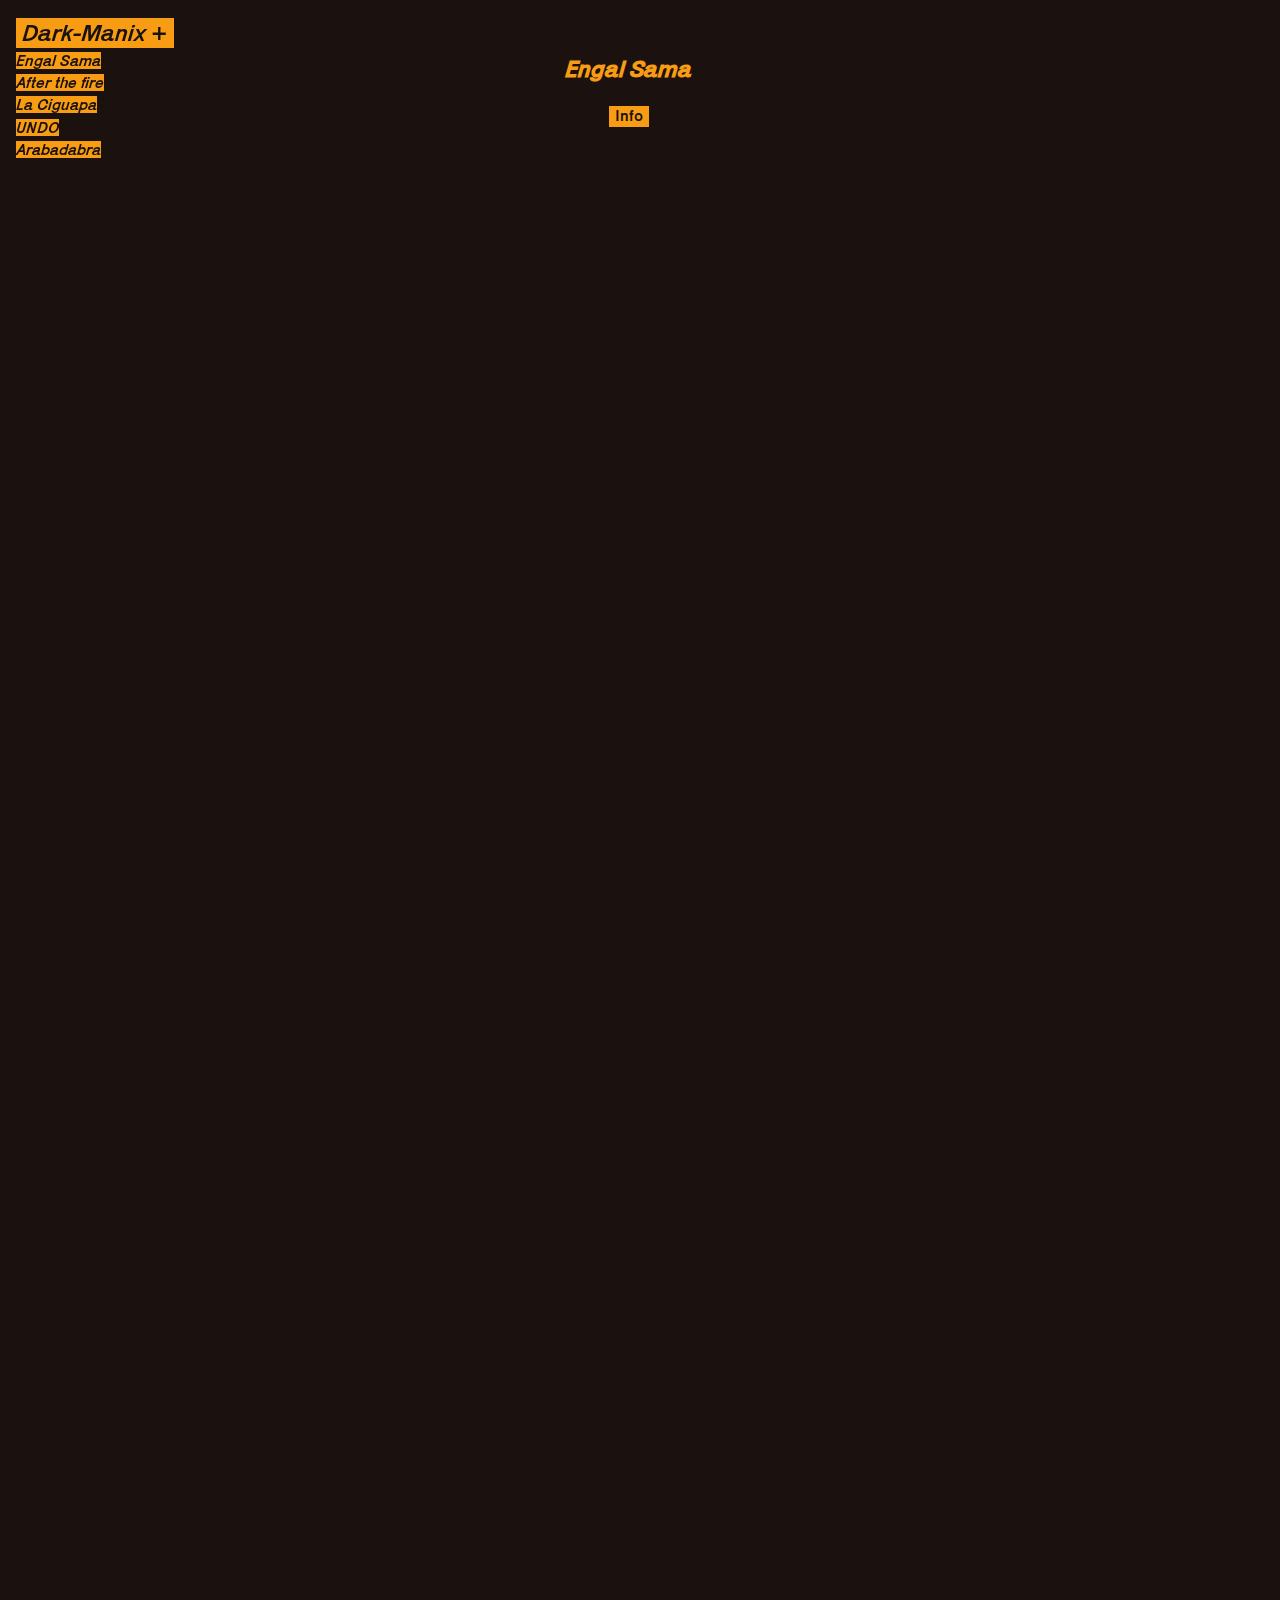
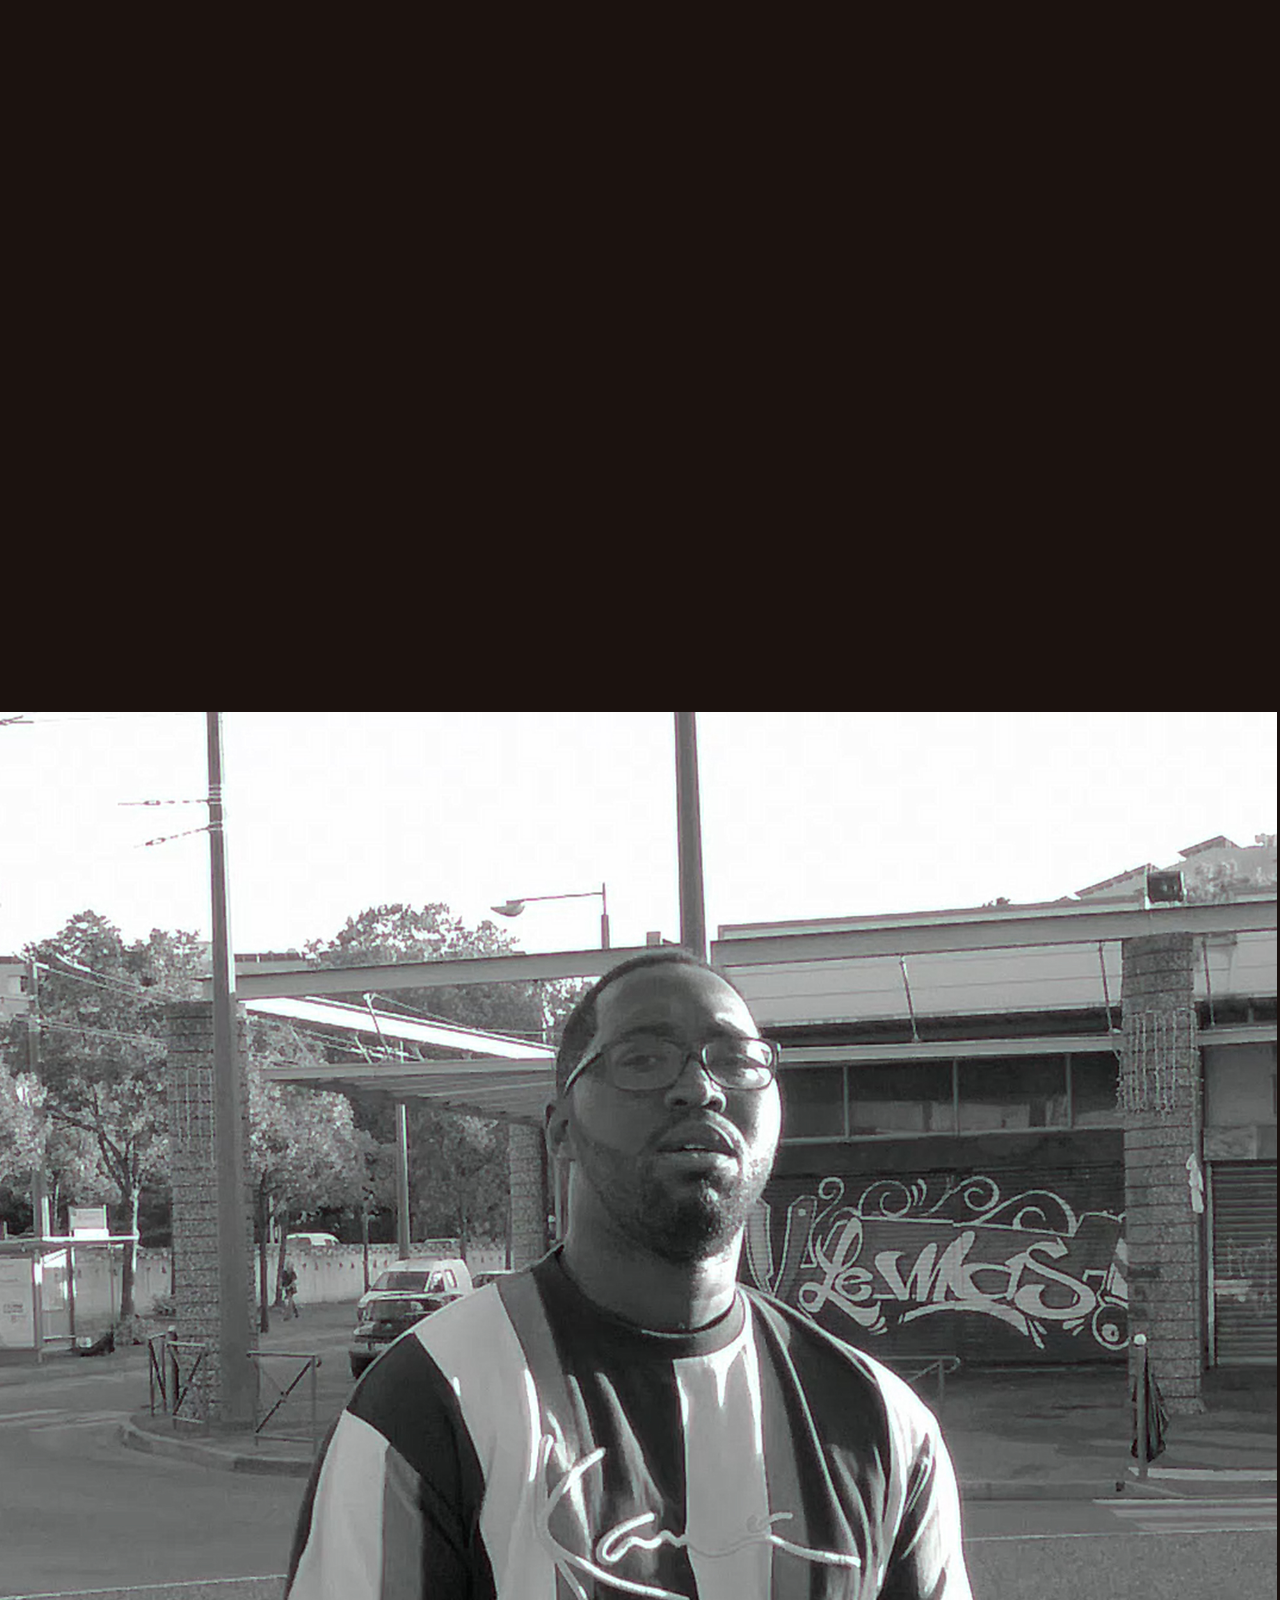
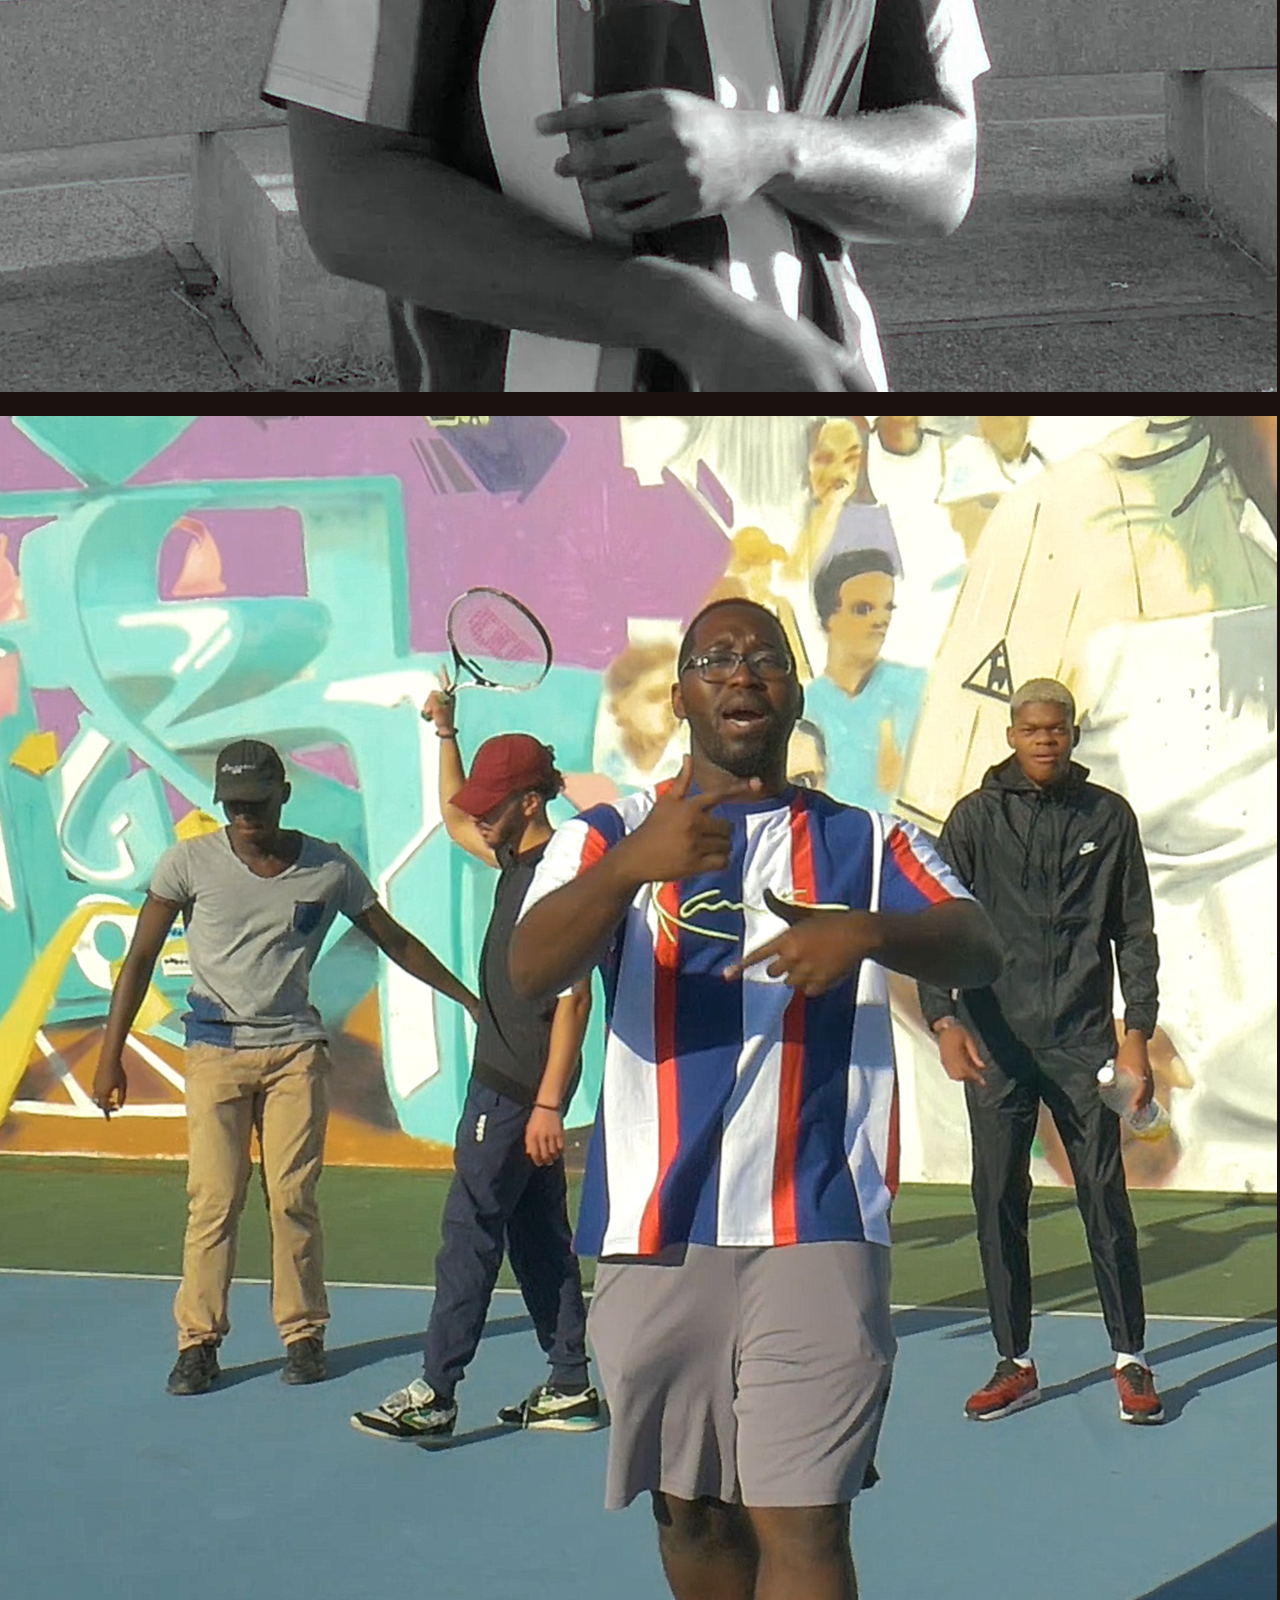
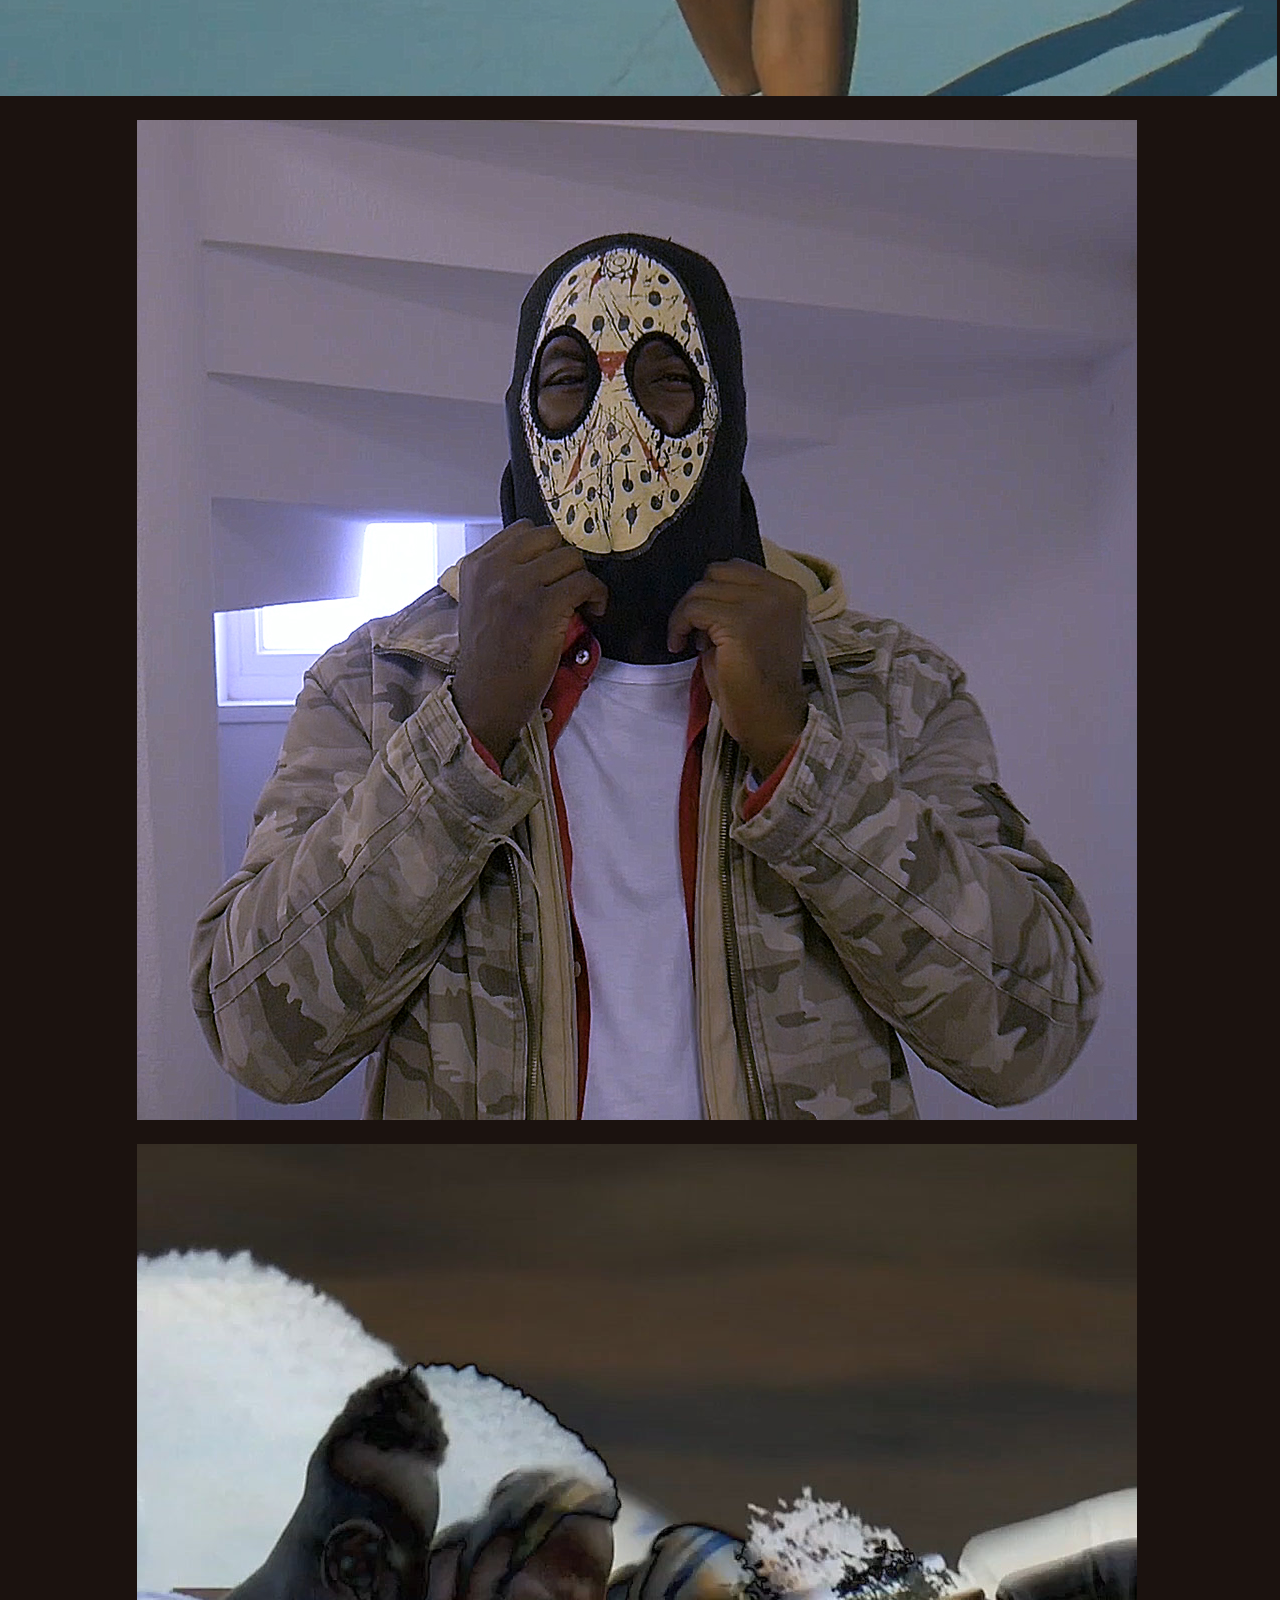
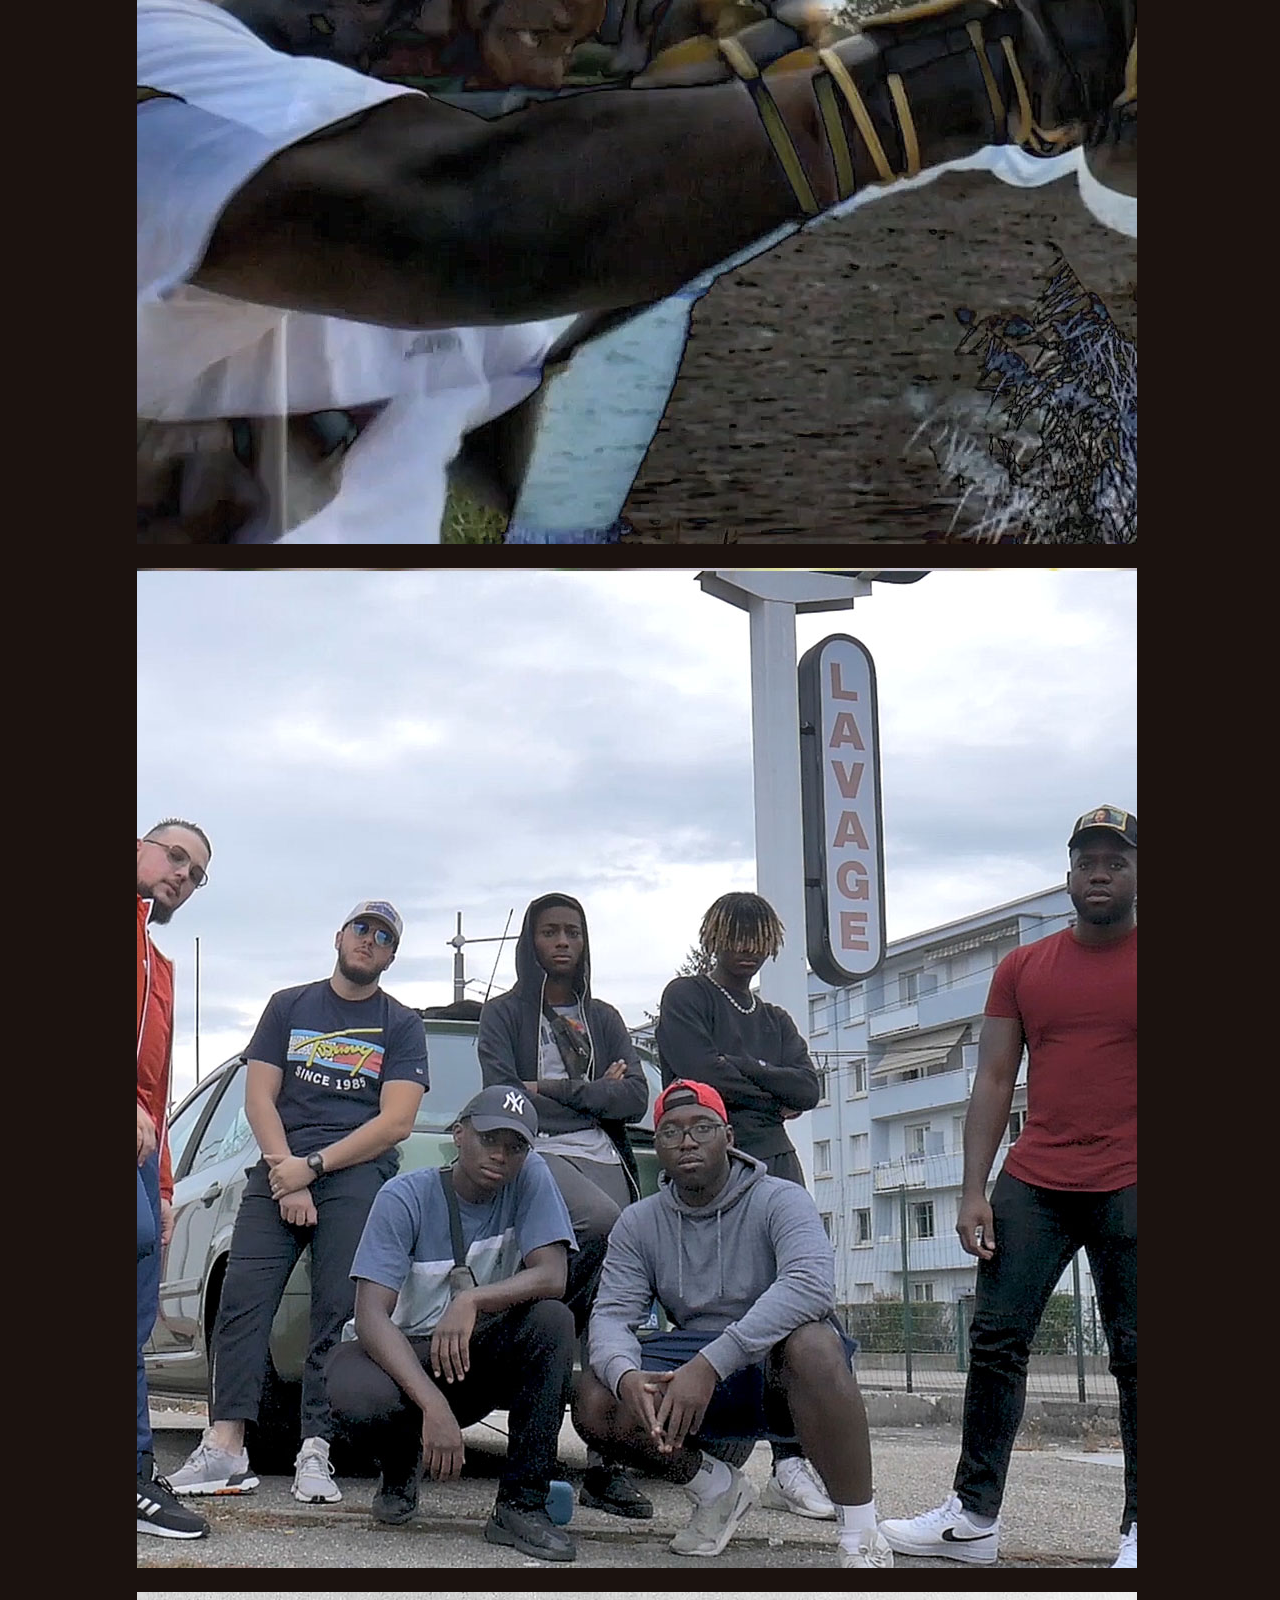
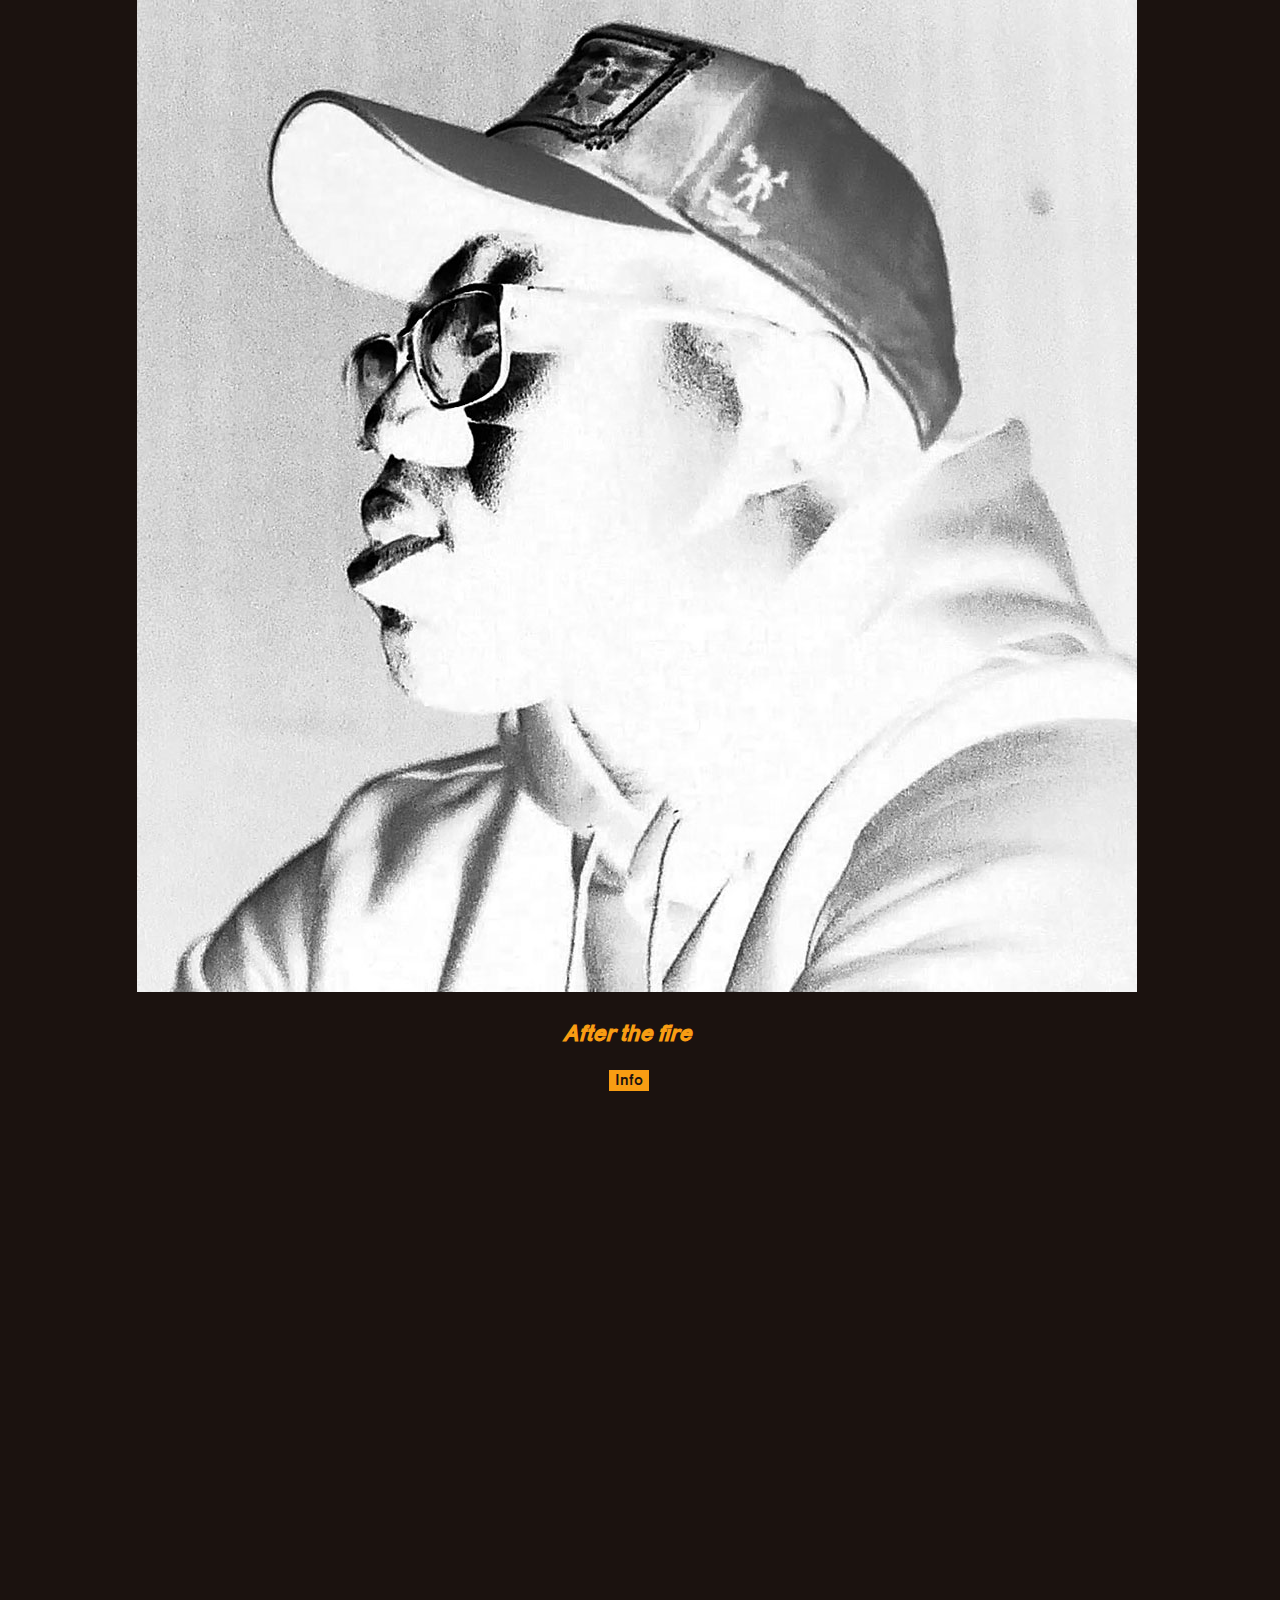
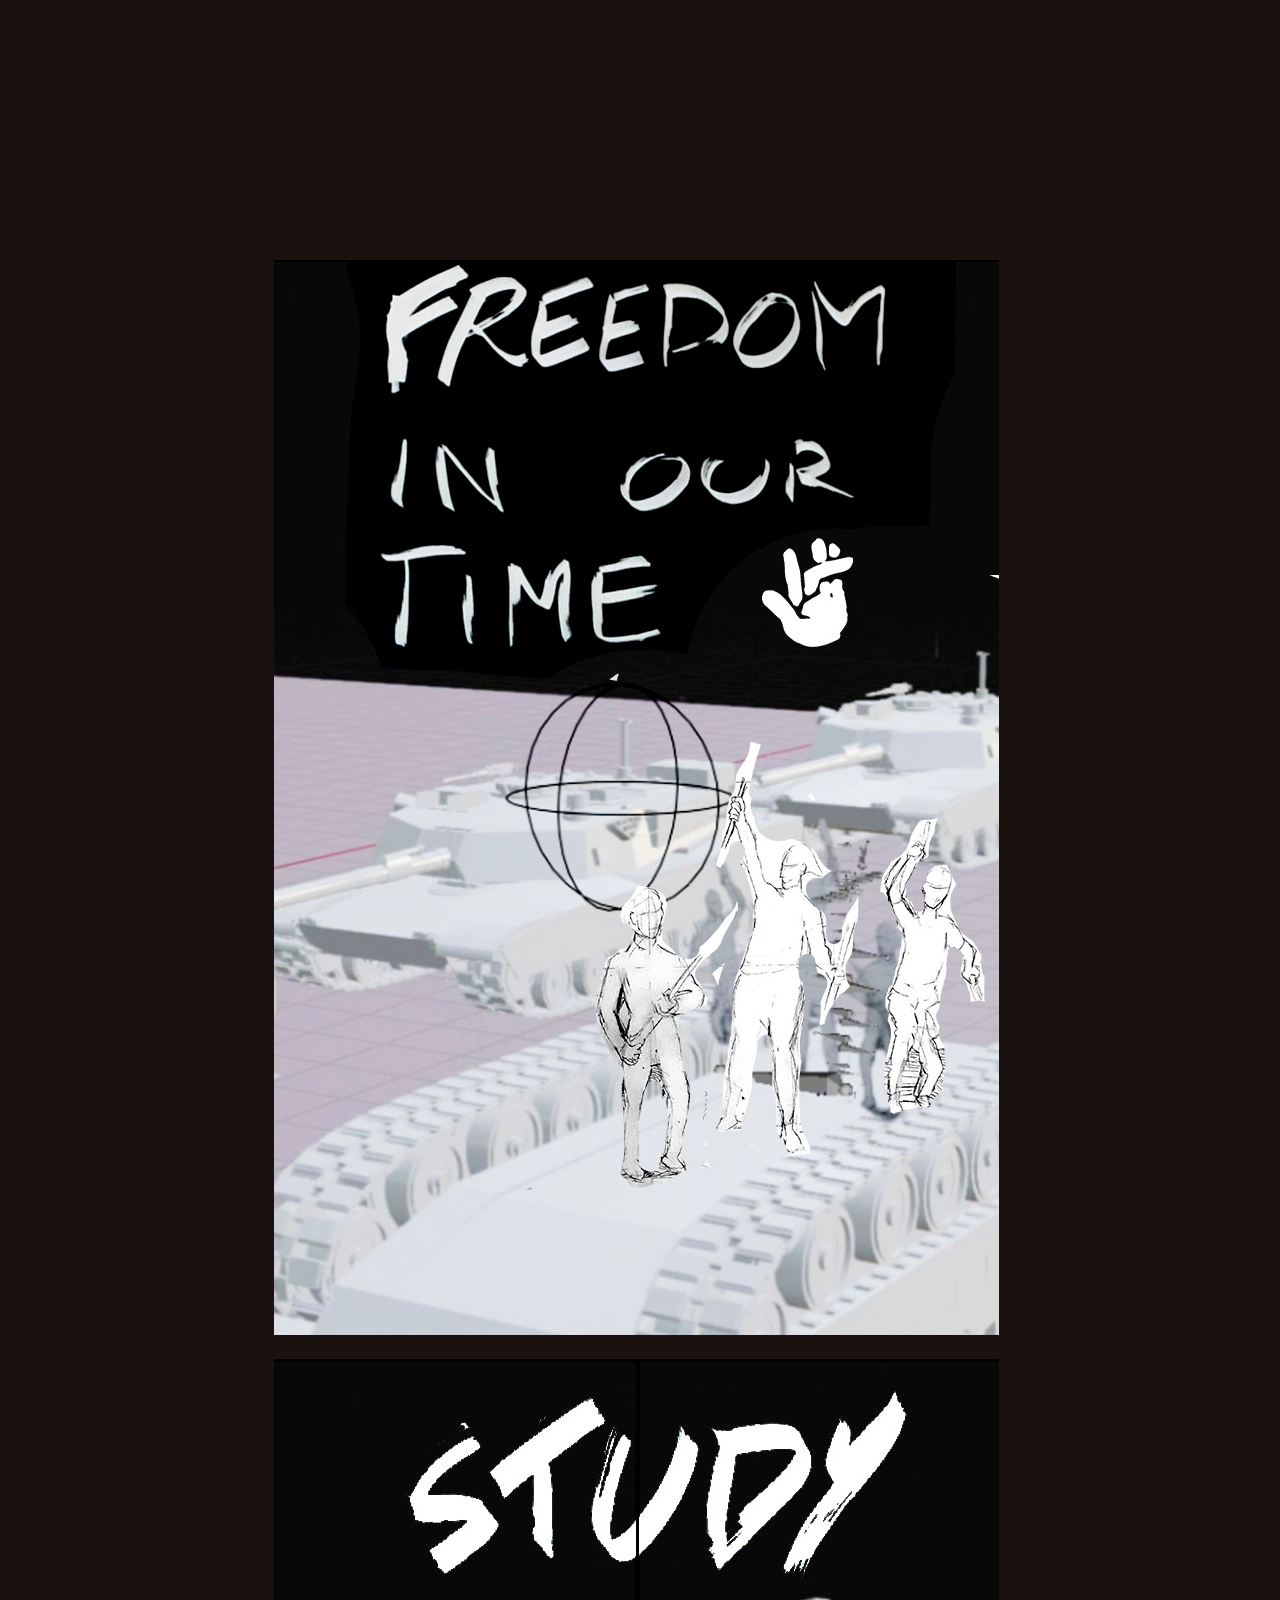
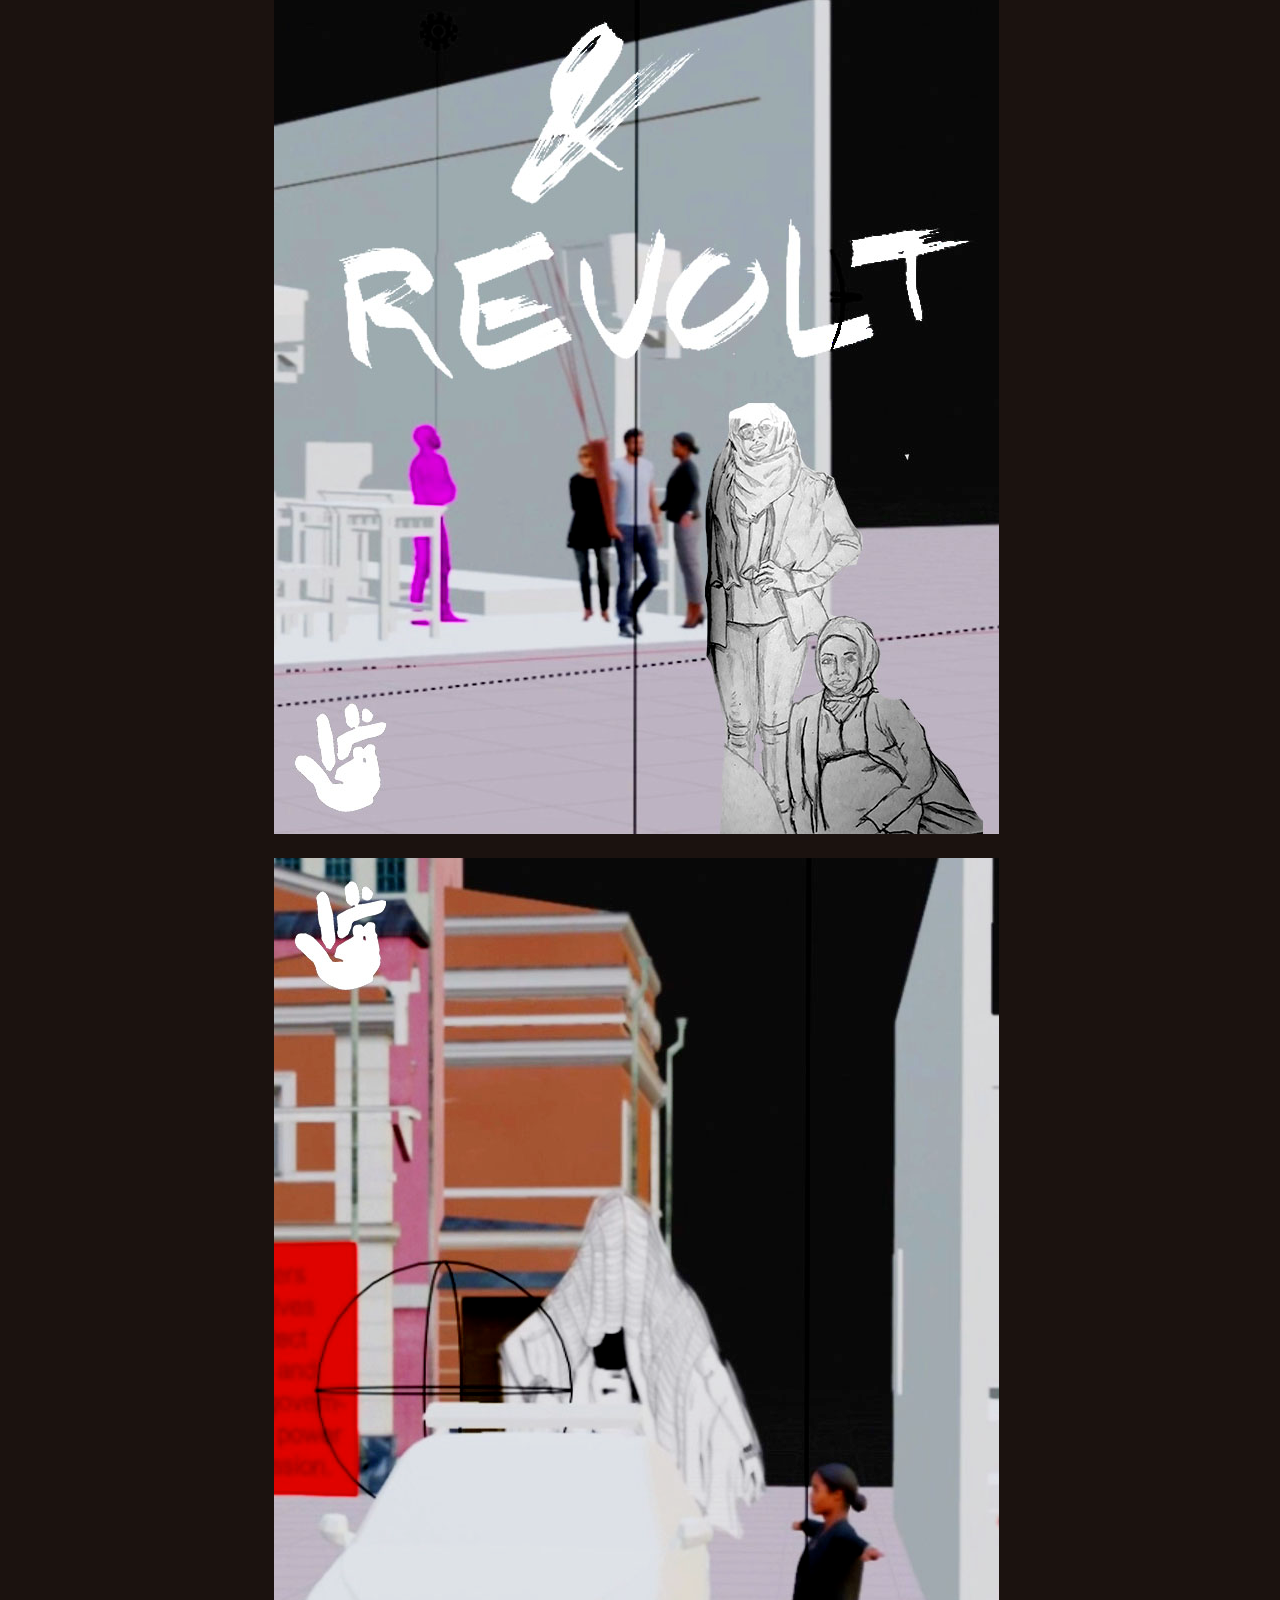
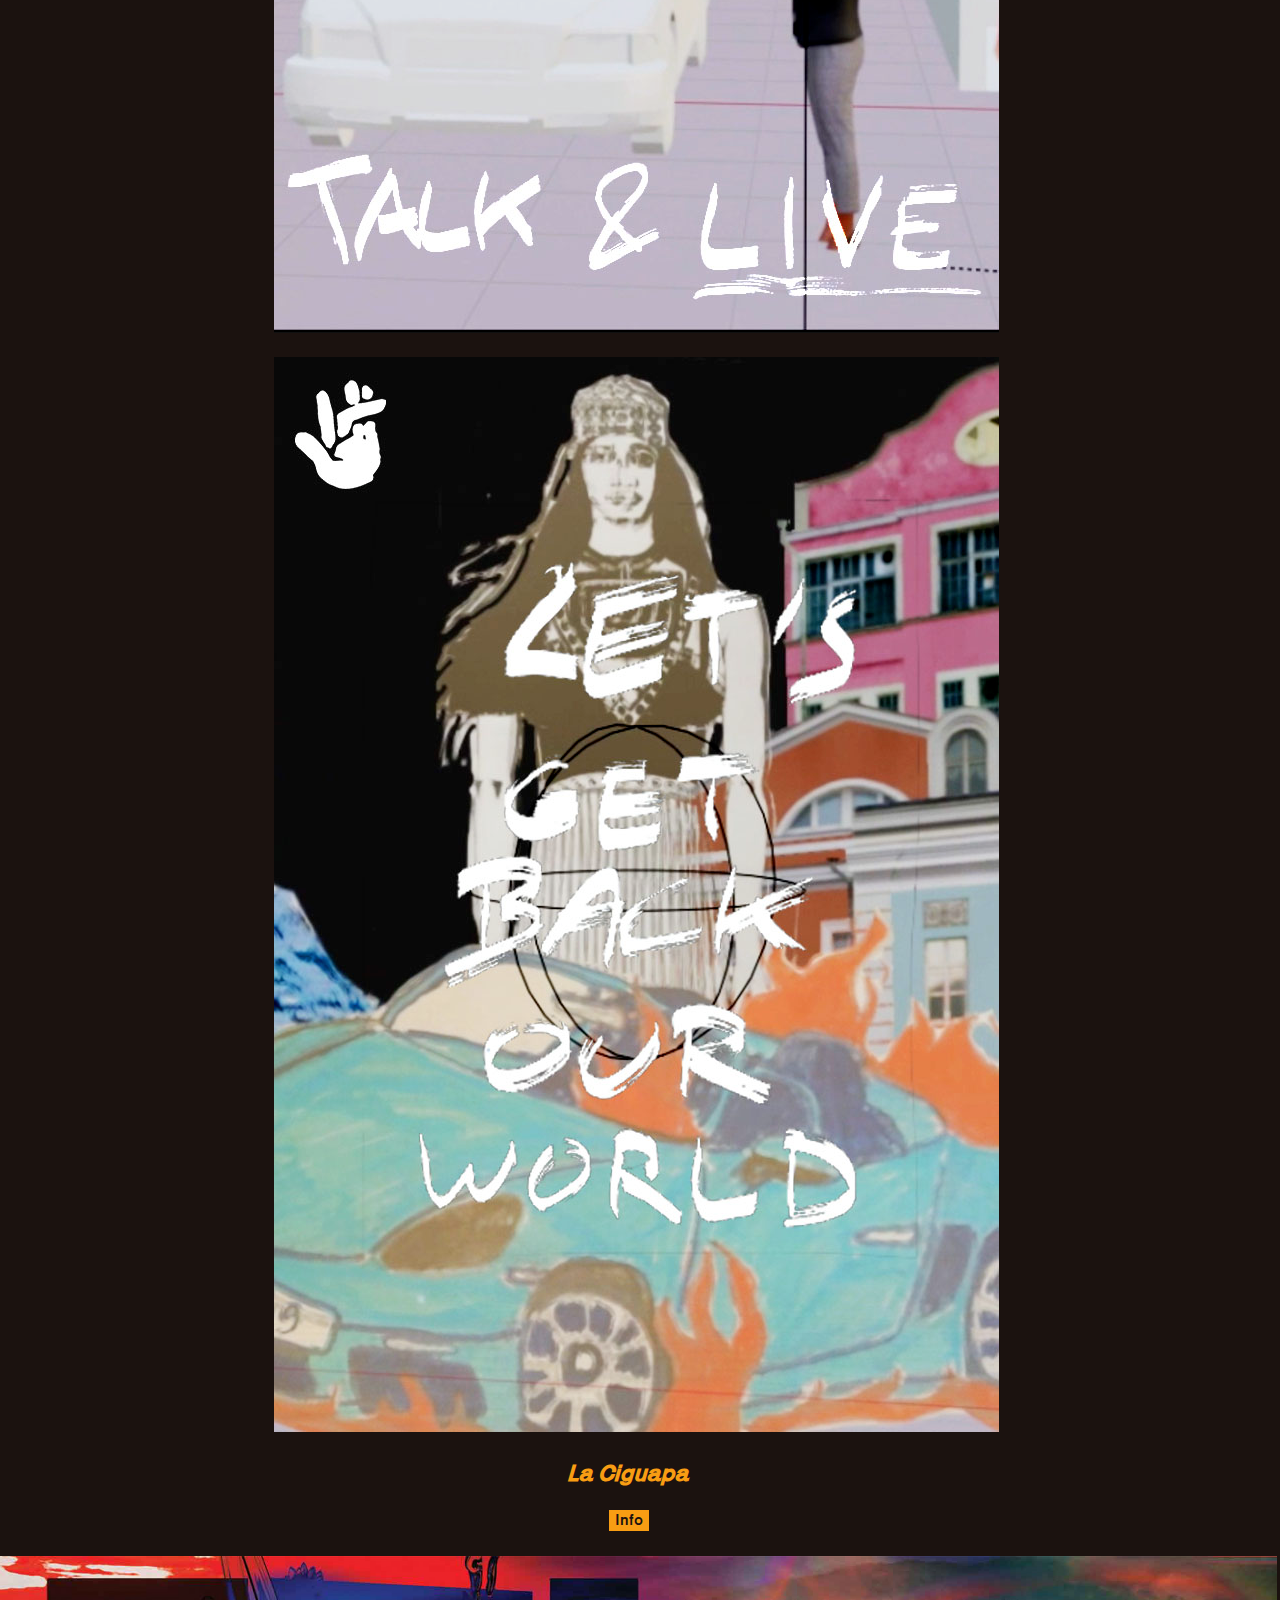
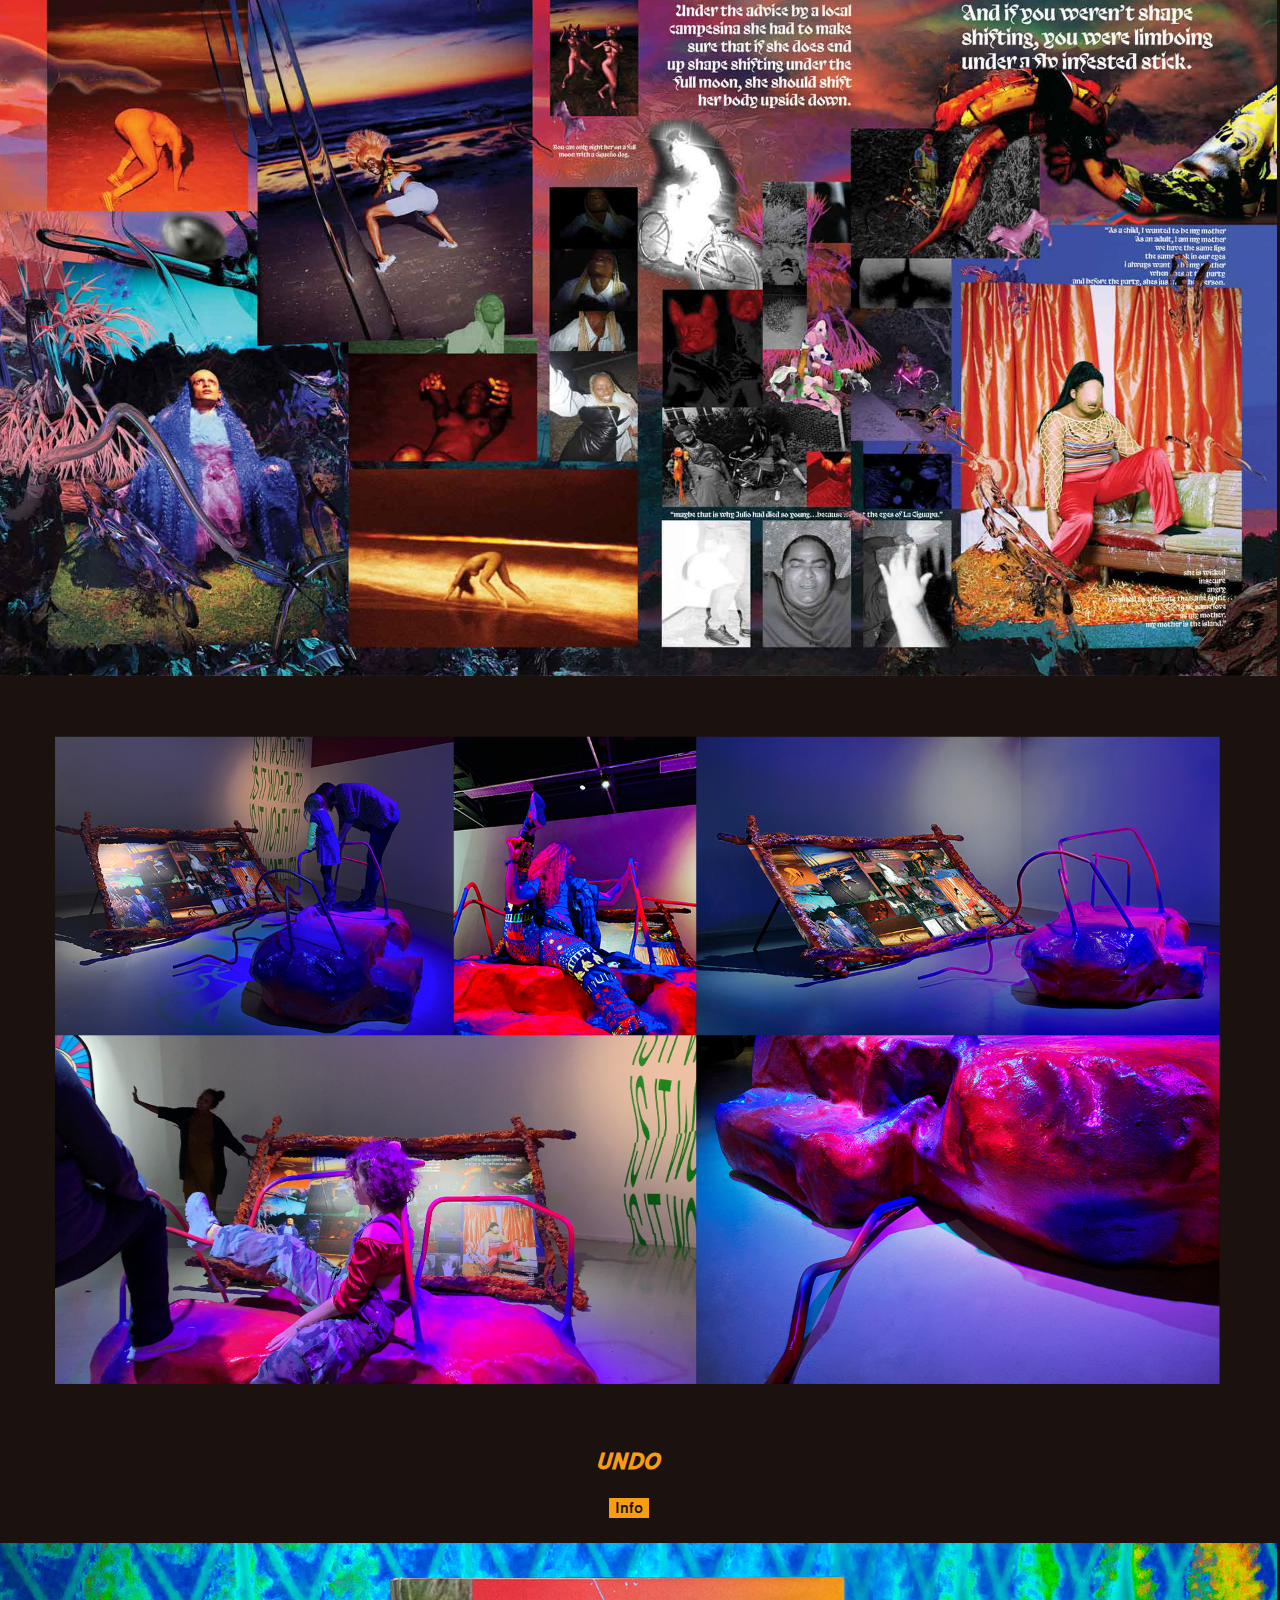
==== lpdd.html @ 84640323 "Create lpdd.html" ====
<!doctype html>
<html class="no-js" lang="">

<head>
  <meta charset="utf-8">
  <title>La Porte du Dragon</title>
  <meta name="description" content="">
  <meta name="viewport" content="width=device-width, initial-scale=1">

  <link rel="manifest" href="site.webmanifest">
  <link rel="apple-touch-icon" href="icon.png">
  <!-- Place favicon.ico in the root directory -->

  <link rel="stylesheet" href="css/normalize.css">
  <link rel="stylesheet" href="css/main.css">

  <meta name="theme-color" content="#fafafa">
</head>

<body>
  <!--[if IE]>
    <p class="browserupgrade">You are using an <strong>outdated</strong> browser. Please <a href="https://browsehappy.com/">upgrade your browser</a> to improve your experience and security.</p>
  <![endif]-->

  <!-- Add your site or application content here -->



  <div class="menu">
        <ul>
          <li class="title">
            <button class="menu-button" type="button" name="button"><a href="#">Dark-Manix</a> +</button>
            <ul class="subnav">
              <li>About</li>
              <p>1992. Based in Lyon (FR) & Den Haag (NL)</p>
                <p>My name is Malik Saib-Mezghiche.<br>I am a French graphic designer, filmmaker, and storyteller based in The Hague.
                <br>At the moment I am developing my artistic practice, informed through illustration, filmmaking & publications.</p>
              <li>Contact</li>
              <p>email. darkmanix69@gmail.com<br>instagram. <a target=”_blank” href="https://www.instagram.com/darkmanix/">@darkmanix</a></p>
              <li>CV</li><br>
            </ul>
          </li>
          <li><a href="#Engal">Engal Sama</a></li>
          <li><a href="#afterFire">After the fire</a></li>
          <li><a href="#laCiguapa">La Ciguapa</a></li>
          <li><a href="#undo">UNDO</a></li>
          <li><a href="#arabadabra">Arabadabra</a></li>
        </ul>
  </div>
  <div class="content">
    <!-- photos -->
    <div class="photo category-container">
      <!-- project 1 -->
      <div id="Engal" class="project-container">
        <h2 class="project-header">Engal Sama</h2>
        <button class="info-button" type="button" name="button">Info</button>
        <div class="project-info">
              art direction, music videos, photos, cover art<br>2015-present
              <br>In collaboration with Novart, Skale.

        </div>
        <div style="padding:56.25% 0 0 0;position:relative;z-index:0;">
          <iframe src="https://www.youtube.com/embed/PnK5mPH4eA4" style="position:absolute;top:0;left:0;width:100%;height:100%;" frameborder="0" allow="autoplay; fullscreen" allowfullscreen></iframe>
        </div>
        <div style="padding:56.25% 0 0 0;position:relative;z-index:0;">
          <iframe src="https://www.youtube.com/embed/4GqyIRsQJAw" style="position:absolute;top:0;left:0;width:100%;height:100%;" frameborder="0" allow="autoplay; fullscreen" allowfullscreen></iframe>
        </div>
        <div style="padding:56.25% 0 0 0;position:relative;z-index:0;">
          <iframe src="https://www.youtube.com/embed/oGnxUKOXljU" style="position:absolute;top:0;left:0;width:100%;height:100%;" frameborder="0" allow="autoplay; fullscreen" allowfullscreen></iframe>
        </div>
        <img class="project-image" src="img/Insta044.jpg" alt="">
        <img class="project-image" src="img/Insta047.jpg" alt="">
        <img class="project-image" src="img/Insta053.jpg" alt="">
        <img class="project-image" src="img/Insta056.jpg" alt="">
        <img class="project-image" src="img/Insta059.jpg" alt="">
        <img class="project-image" src="img/Insta062b.jpg" alt="">
      </div>
      <!-- project 2 -->
      <div id="afterFire" class="project-container">
        <h2 class="project-header">After the fire</h2>
        <button class="info-button" type="button" name="button">Info</button>
        <div class="project-info">
          The story of the people who have not written the history
books, who have not built empires, and who have not
aspired to lord over others is our history. To some extent,
the nature of these times is that for this tale to be told, each
of us have to make a commitment to it, to both write, speak
and learn about the crevices and shadows in which the
“winners” did not invade, and in which we live. This story
of survival, of just getting by, is the story of the life of the
vast (as in over 90%) majority of the people throughout
time, throughout modern civilization. Survival is the only
possibility when participation means what it does today.
        </div>
        <div style="padding:56.25% 0 0 0;position:relative;z-index:0;">
          <iframe src="https://www.youtube.com/embed/Q1-lg-jB5GA" style="position:absolute;top:0;left:0;width:100%;height:100%;" frameborder="0" allow="autoplay; fullscreen" allowfullscreen></iframe>
        </div>
            <img class="project-image" src="img/AFTERFIRE_1.gif" alt="">
            <img class="project-image" src="img/AFTERFIRE_2.jpg" alt="">
            <img class="project-image" src="img/AFTERFIRE_3.jpg" alt="">
            <img class="project-image" src="img/AFTERFIRE_4.jpg" alt="">
            <img class="project-image" src="img/AFTERFIRE_5.jpg" alt="">
      </div>
      <!-- project 3 -->
      <div id="laCiguapa" class="project-container">
        <h2 class="project-header">La Ciguapa</h2>
        <button class="info-button" type="button" name="button">Info</button>
        <div class="project-info">
              <p><a target=”_blank” href="https://metro54.nl/">Metro54</a>
              <br>“This is a Takeover: Researching Remix” Dutch Design Week (2019)
              <br>photos and installation funded by Stimuerlingsfonds</p>

              <p>photos. Sydney Rahimtoola
              <br>photo mural design. <a target=”_blank” href="darkmanix.com">Malik Saïb-Mezghiche</a>
              <br>installation. Philip Astanova</p>
            </div>
            <img class="project-image" src="img/LC_005.jpg" alt="">
            <img class="project-image" src="img/LC_006.png" alt="">
      </div>
      <!-- project 4 -->
      <div id="undo" class="project-container">
        <h2 class="project-header">UNDO</h2>
        <button class="info-button" type="button" name="button">Info</button>
        <div class="project-info">
          <p>2018-present
          <br>*ongoing publication</p>

          <p>written, developed by: Sydney Rahimtoola
          <br>documentation by: Sydney Rahimtoola
          <br>design: Malik Saïb-Mezghiche</p>

          <p>In UNDO, Sydney Rahimtoola identifies the dilemmas present in the representation of black and brown people (POC) in photography. These dilemmas are a “primitive” visual language present in our imagination concerning POC, hindering our experience with reading visual content. “Primitive” identifiers in images have historically been used to harmfully categorize, thus marginalize black and brown people. Sydney Rahimtoola go in depth with how and why these “primitive” identifiers  were birthed, and how it remains in our consciousness, using the colonial past as evidence. Most importantly, Sydney Rahimtoola reflect how black and brown artists use their creative agency to reclaim and re-narrate these identifiers.

          <br>The key elements to demonstrate these points is formulated with an in-depth analysis to J.D. ‘Okhai Ojeikere’s Hairstyles archive. Through this archive, Sydney Rahimtoola conclude how J.D. ‘Okhai uses photography to maintain agency and ownership to his country’s hair culture in Nigeria, and the urgency for us as an audience to hold ourselves accountable from identifying his content with primitive identifiers.

          <br>Keeping hair as the focus point, Sydney Rahimtoola continue to apply how black and brown artists today resist these stereotyped implications using image and black folklore as tools of reclamation. These tools deal with how POC signify and communicate using hair, and how this means resistance and necessity for the sake of their self expression and identity. It includes: Black Twitter, “ratchet” culture, memes, and black queer culture.</p>

          <p>The design took its shape as a series of colorful, gradient backgrounds matched with research texts co-existing alongside an visual archive from online of hair styles, memes, and video stills.</p>
        </div>
            <img class="project-image" src="img/UNDO00.jpg" alt="">
            <img class="project-image" src="img/UNDO01.jpg" alt="">
            <img class="project-image" src="img/UNDO02.jpg" alt="">
            <img class="project-image" src="img/UNDO03.jpg" alt="">
            <img class="project-image" src="img/UNDO04.jpg" alt="">
            <img class="project-image" src="img/UNDO_005.jpg" alt="">
            <img class="project-image" src="img/UNDO_006.jpg" alt="">
            <img class="project-image" src="img/UNDO_007.jpg" alt="">
            <img class="project-image" src="img/UNDO_008.jpg" alt="">
            <img class="project-image" src="img/UNDO_009.jpg" alt="">
            <img class="project-image" src="img/UNDO_010.jpg" alt="">
            <img class="project-image" src="img/UNDO_011.jpg" alt="">
            <img class="project-image" src="img/UNDO_012.jpg" alt="">
            <img class="project-image" src="img/UNDO_013.jpg" alt="">
      </div>
      <!-- project 5 -->
      <div id="arabadabra" class="project-container">
        <h2 class="project-header">Arabadabra</h2>
        <button class="info-button" type="button" name="button">Info</button>
        <div class="project-info">
          *ongoing collaboration
          <br>publication design for <a href="https://www.justthis-spaceship.com/">Leyla-Nour Benouniche</a>'s graduation thesis.

        </div>
        <img class="project-image" src="img/THESIS_LEYLA.jpg" alt="">
        <img class="project-image" src="img/THESIS_LEYLA2.jpg" alt="">
        <img class="project-image" src="img/THESIS_LEYLA5.jpg" alt="">
        <img class="project-image" src="img/THESIS_LEYLA8.jpg" alt="">
        <img class="project-image" src="img/THESIS_LEYLA11.jpg" alt="">
        <img class="project-image" src="img/THESIS_LEYLA17.jpg" alt="">
        <img class="project-image" src="img/THESIS_LEYLA18.jpg" alt="">
        <img class="project-image" src="img/THESIS_LEYLA20.jpg" alt="">
        <img class="project-image" src="img/THESIS_LEYLA25.jpg" alt="">
        <img class="project-image" src="img/THESIS_LEYLA26.jpg" alt="">
        <img class="project-image" src="img/THESIS_LEYLA27.jpg" alt="">
        <img class="project-image" src="img/THESIS_LEYLA32.jpg" alt="">
        <img class="project-image" src="img/THESIS_LEYLA36.jpg" alt="">
        <img class="project-image" src="img/THESIS_LEYLA37.jpg" alt="">
        <img class="project-image" src="img/THESIS_LEYLA39.jpg" alt="">
        <img class="project-image" src="img/THESIS_LEYLA42.jpg" alt="">
        <img class="project-image" src="img/THESIS_LEYLA46.jpg" alt="">
      </div>

    </div>

  </div>







  <script src="js/vendor/modernizr-3.8.0.min.js"></script>
  <script src="https://code.jquery.com/jquery-3.4.1.min.js" integrity="sha256-CSXorXvZcTkaix6Yvo6HppcZGetbYMGWSFlBw8HfCJo=" crossorigin="anonymous"></script>
  <script>window.jQuery || document.write('<script src="js/vendor/jquery-3.4.1.min.js"><\/script>')</script>
  <script src="js/plugins.js"></script>
  <script src="js/main.js"></script>

  <!-- Google Analytics: change UA-XXXXX-Y to be your site's ID. -->
  <script>
    window.ga = function () { ga.q.push(arguments) }; ga.q = []; ga.l = +new Date;
    ga('create', 'UA-XXXXX-Y', 'auto'); ga('set','transport','beacon'); ga('send', 'pageview')
  </script>
  <script src="https://www.google-analytics.com/analytics.js" async></script>
</body>

</html>
---- css/main.css ----
/*! HTML5 Boilerplate v7.3.0 | MIT License | https://html5boilerplate.com/ */

/* main.css 2.0.0 | MIT License | https://github.com/h5bp/main.css#readme */
/*
 * What follows is the result of much research on cross-browser styling.
 * Credit left inline and big thanks to Nicolas Gallagher, Jonathan Neal,
 * Kroc Camen, and the H5BP dev community and team.
 */

/* ==========================================================================
   Base styles: opinionated defaults
   ========================================================================== */

html {
  color: #222;
  font-size: 1em;
  line-height: 1.4;
  background-color: #000000;
}

/*
 * Remove text-shadow in selection highlight:
 * https://twitter.com/miketaylr/status/12228805301
 *
 * Vendor-prefixed and regular ::selection selectors cannot be combined:
 * https://stackoverflow.com/a/16982510/7133471
 *
 * Customize the background color to match your design.
 */

::-moz-selection {
  background: #b3d4fc;
  text-shadow: none;
}

::selection {
  background: #b3d4fc;
  text-shadow: none;
}

/*
 * A better looking default horizontal rule
 */

hr {
  display: block;
  height: 1px;
  border: 0;
  border-top: 1px solid #ccc;
  margin: 1em 0;
  padding: 0;
}

/*
 * Remove the gap between audio, canvas, iframes,
 * images, videos and the bottom of their containers:
 * https://github.com/h5bp/html5-boilerplate/issues/440
 */

audio,
canvas,
iframe,
img,
svg,
video {
  vertical-align: middle;
}

/*
 * Remove default fieldset styles.
 */

fieldset {
  border: 0;
  margin: 0;
  padding: 0;
}

/*
 * Allow only vertical resizing of textareas.
 */

textarea {
  resize: vertical;
}

/* ==========================================================================
   Browser Upgrade Prompt
   ========================================================================== */

.browserupgrade {
  margin: 0.2em 0;
  background: #ccc;
  color: #000;
  padding: 0.2em 0;
}

/* ==========================================================================
   Author's custom styles
   ========================================================================== */

   /* ==========================================================================
     Typefaces
     ========================================================================== */

     @font-face {
         font-family: "regular";
         src: url("../type/Karrik-Regular.ttf");
     }
     @font-face {
         font-family: "italic";
         src: url("../type/Karrik-Italic.ttf");
     }

body{
   /* background: black; */
   font-family: regular;
   overflow-x: hidden;
}
 /* ==========================================================================
   Scrollbar
   ========================================================================== */
   /* width */
::-webkit-scrollbar {
  width: 5px;
}

/* Track */
::-webkit-scrollbar-track {
  background: transparent;
}

/* Handle */
::-webkit-scrollbar-thumb {
  background: #f89d13;
}

/* Handle on hover */
::-webkit-scrollbar-thumb:hover {
  background: #8f1d14;
}
button{
  border:none;
  background-color: #f89d13;
  margin-right: 1rem;
  color: #1b120f;
}

ul {
    list-style-type: none;
    padding-inline-start:1rem;
}

a:link, a:visited{
  text-decoration: none;
  color: #1b120f;
  background-color: #f89d13;
  font-family: italic;
}

a:hover{
  color: #e6dedd;
  background-color: #8f1d14;
  font-family: regular;

}

.menu{
  position: fixed;
  z-index: 2;
  width: 30%;
  color: #1b120f;
  font-family: regular;
}

.title{
font-size: 1.5rem;
list-style-type: none;
}

.subnav{
  max-height: 0;
  overflow: hidden;
  transition: max-height 0.2s ease-out;
  height: 67vh;
  overflow-y: scroll;
  margin-inline-end: 1rem;
  font-size: 1.2rem;
  background-color: #e6deddb8;
}

.content{
  display: flex;
  flex-direction: column;
  align-items: center;
  background-color: #1b120f;
  color: #e6dedd;
}

.category-container{
  width: 98vw;
      padding-top: 2rem;
}

.category-header{
  text-align: center;
  margin-block-start: 0.2em;
  font-weight: 300;
}

.project-header{
  text-align: center;
  margin-inline-end: 1rem;
  font-family: italic;
  color: #f89d13;
}

.info-button{
  z-index: 30;
}

.project-container{
  text-align: center;
  z-index: 0;
  background-repeat: no-repeat;
  background-attachment: fixed;
  width: 100vw;
  margin-inline-start: -1rem;
}

#newYear{
  background-attachment: fixed;
  background-size: cover;
}

.project-info{
  max-height: 0;
  overflow: hidden;
  transition: max-height 0.2s ease-out;
  margin-inline-end: 20rem;
  margin-inline-start: 20rem;
  text-align: left;
}
.project-image{
  max-width: 100%;
  display: block;
  margin-top: 1.5rem;
  margin-bottom: 1.5rem;
  margin-left: auto;
  margin-right: auto;

}
























/* ==========================================================================
   Helper classes
   ========================================================================== */

/*
 * Hide visually and from screen readers
 */

.hidden {
  display: none !important;
}

/*
* Hide only visually, but have it available for screen readers:
* https://snook.ca/archives/html_and_css/hiding-content-for-accessibility
*
* 1. For long content, line feeds are not interpreted as spaces and small width
*    causes content to wrap 1 word per line:
*    https://medium.com/@jessebeach/beware-smushed-off-screen-accessible-text-5952a4c2cbfe
*/

.sr-only {
  border: 0;
  clip: rect(0, 0, 0, 0);
  height: 1px;
  margin: -1px;
  overflow: hidden;
  padding: 0;
  position: absolute;
  white-space: nowrap;
  width: 1px;
  /* 1 */
}

/*
* Extends the .sr-only class to allow the element
* to be focusable when navigated to via the keyboard:
* https://www.drupal.org/node/897638
*/

.sr-only.focusable:active,
.sr-only.focusable:focus {
  clip: auto;
  height: auto;
  margin: 0;
  overflow: visible;
  position: static;
  white-space: inherit;
  width: auto;
}

/*
* Hide visually and from screen readers, but maintain layout
*/

.invisible {
  visibility: hidden;
}

/*
* Clearfix: contain floats
*
* For modern browsers
* 1. The space content is one way to avoid an Opera bug when the
*    `contenteditable` attribute is included anywhere else in the document.
*    Otherwise it causes space to appear at the top and bottom of elements
*    that receive the `clearfix` class.
* 2. The use of `table` rather than `block` is only necessary if using
*    `:before` to contain the top-margins of child elements.
*/

.clearfix:before,
.clearfix:after {
  content: " ";
  /* 1 */
  display: table;
  /* 2 */
}

.clearfix:after {
  clear: both;
}

/* ==========================================================================
   EXAMPLE Media Queries for Responsive Design.
   These examples override the primary ('mobile first') styles.
   Modify as content requires.
   ========================================================================== */

@media only screen and (min-width: 768px) and (max-width: 1024px) {
  /* Style adjustments for viewports that meet the condition */
  .project-info{
    margin-inline-end: 2rem;
    margin-inline-start: 2rem;
  }
  .menu {
    position: relative;
    width: 100%;
    font-size: 1.5rem;
  }
  .menu-button{
    width: 100%;
  }
  ul {
    padding-inline-start: 0rem;
  }
  p {
   margin-inline-start: 1em;
   margin-inline-end: 1em;
  }
  .project-container{
    margin-inline-start: 0rem;
    margin-inline-end: 0em;
  }
}

@media only screen and (min-width: 375px) and (max-width: 812px) and (-webkit-device-pixel-ratio: 3) {
  /* Style adjustments for viewports that meet the condition */
  .project-info{
    margin-inline-end: 1rem;
    margin-inline-start: 1rem;
  }
  .menu {
    position: relative;
    width: 100%;
    font-size: 1.5rem;
  }
  .menu-button{
    width: 100%;
  }
  ul {
    padding-inline-start: 0rem;
  }
  p {
   margin-inline-start: 1em;
   margin-inline-end: 1em;
  }
  .project-container{
    margin-inline-start: 0rem;
    margin-inline-end: 0em;
  }
}

@media print,
  (-webkit-min-device-pixel-ratio: 1.25),
  (min-resolution: 1.25dppx),
  (min-resolution: 120dpi) {
  /* Style adjustments for high resolution devices
  .project-info{
    margin-inline-end: 2rem;
    margin-inline-start: 2rem;
  }
  .menu {
    position: relative;
    width: 100%;
    font-size: 1.5rem;
  }
  .menu-button{
    width: 100%;
  }
  ul {
    padding-inline-start: 0rem;
  }*/
}

/* ==========================================================================
   Print styles.
   Inlined to avoid the additional HTTP request:
   https://www.phpied.com/delay-loading-your-print-css/
   ========================================================================== */

@media print {
  *,
  *:before,
  *:after {
    background: transparent !important;
    color: #000 !important;
    /* Black prints faster */
    box-shadow: none !important;
    text-shadow: none !important;
  }
  a,
  a:visited {
    text-decoration: underline;
  }
  a[href]:after {
    content: " (" attr(href) ")";
  }
  abbr[title]:after {
    content: " (" attr(title) ")";
  }
  /*
     * Don't show links that are fragment identifiers,
     * or use the `javascript:` pseudo protocol
     */
  a[href^="#"]:after,
  a[href^="javascript:"]:after {
    content: "";
  }
  pre {
    white-space: pre-wrap !important;
  }
  pre,
  blockquote {
    border: 1px solid #999;
    page-break-inside: avoid;
  }
  /*
     * Printing Tables:
     * https://web.archive.org/web/20180815150934/http://css-discuss.incutio.com/wiki/Printing_Tables
     */
  thead {
    display: table-header-group;
  }
  tr,
  img {
    page-break-inside: avoid;
  }
  p,
  h2,
  h3 {
    orphans: 3;
    widows: 3;
  }
  h2,
  h3 {
    page-break-after: avoid;
  }
}
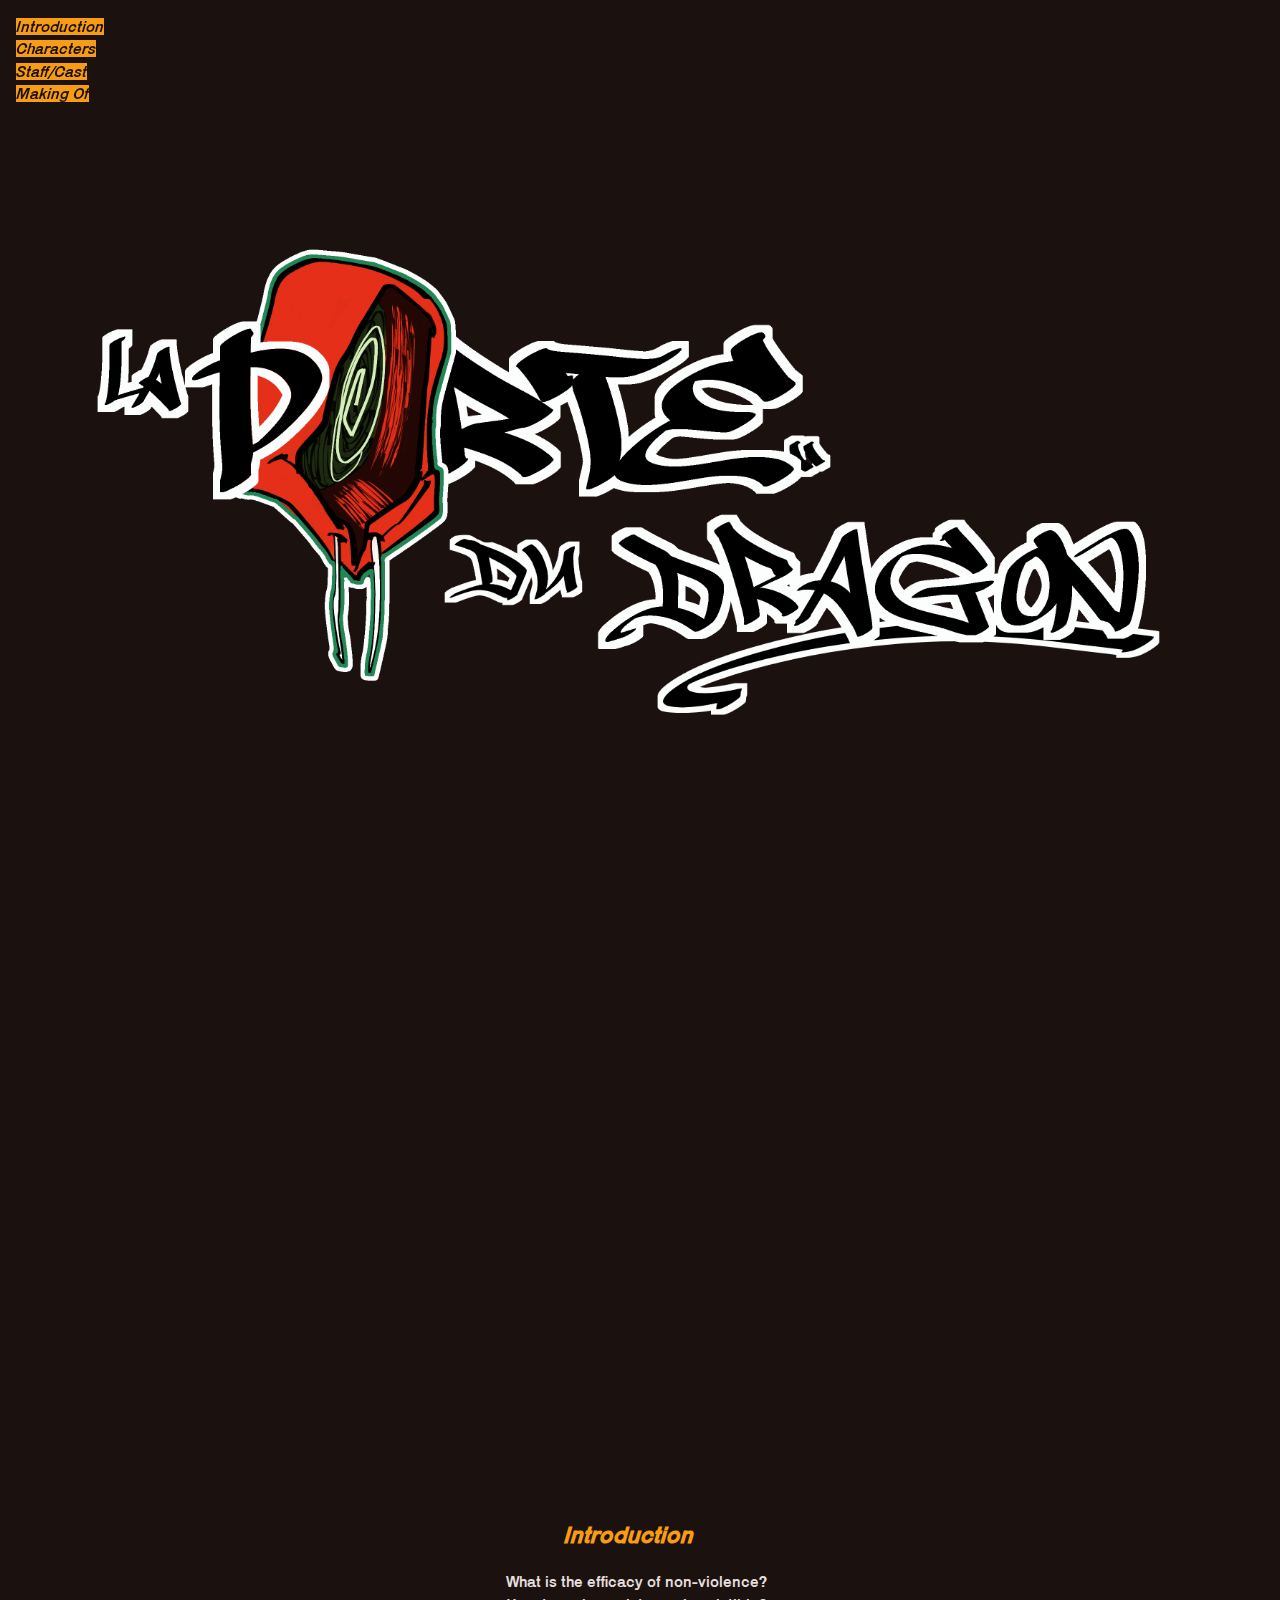
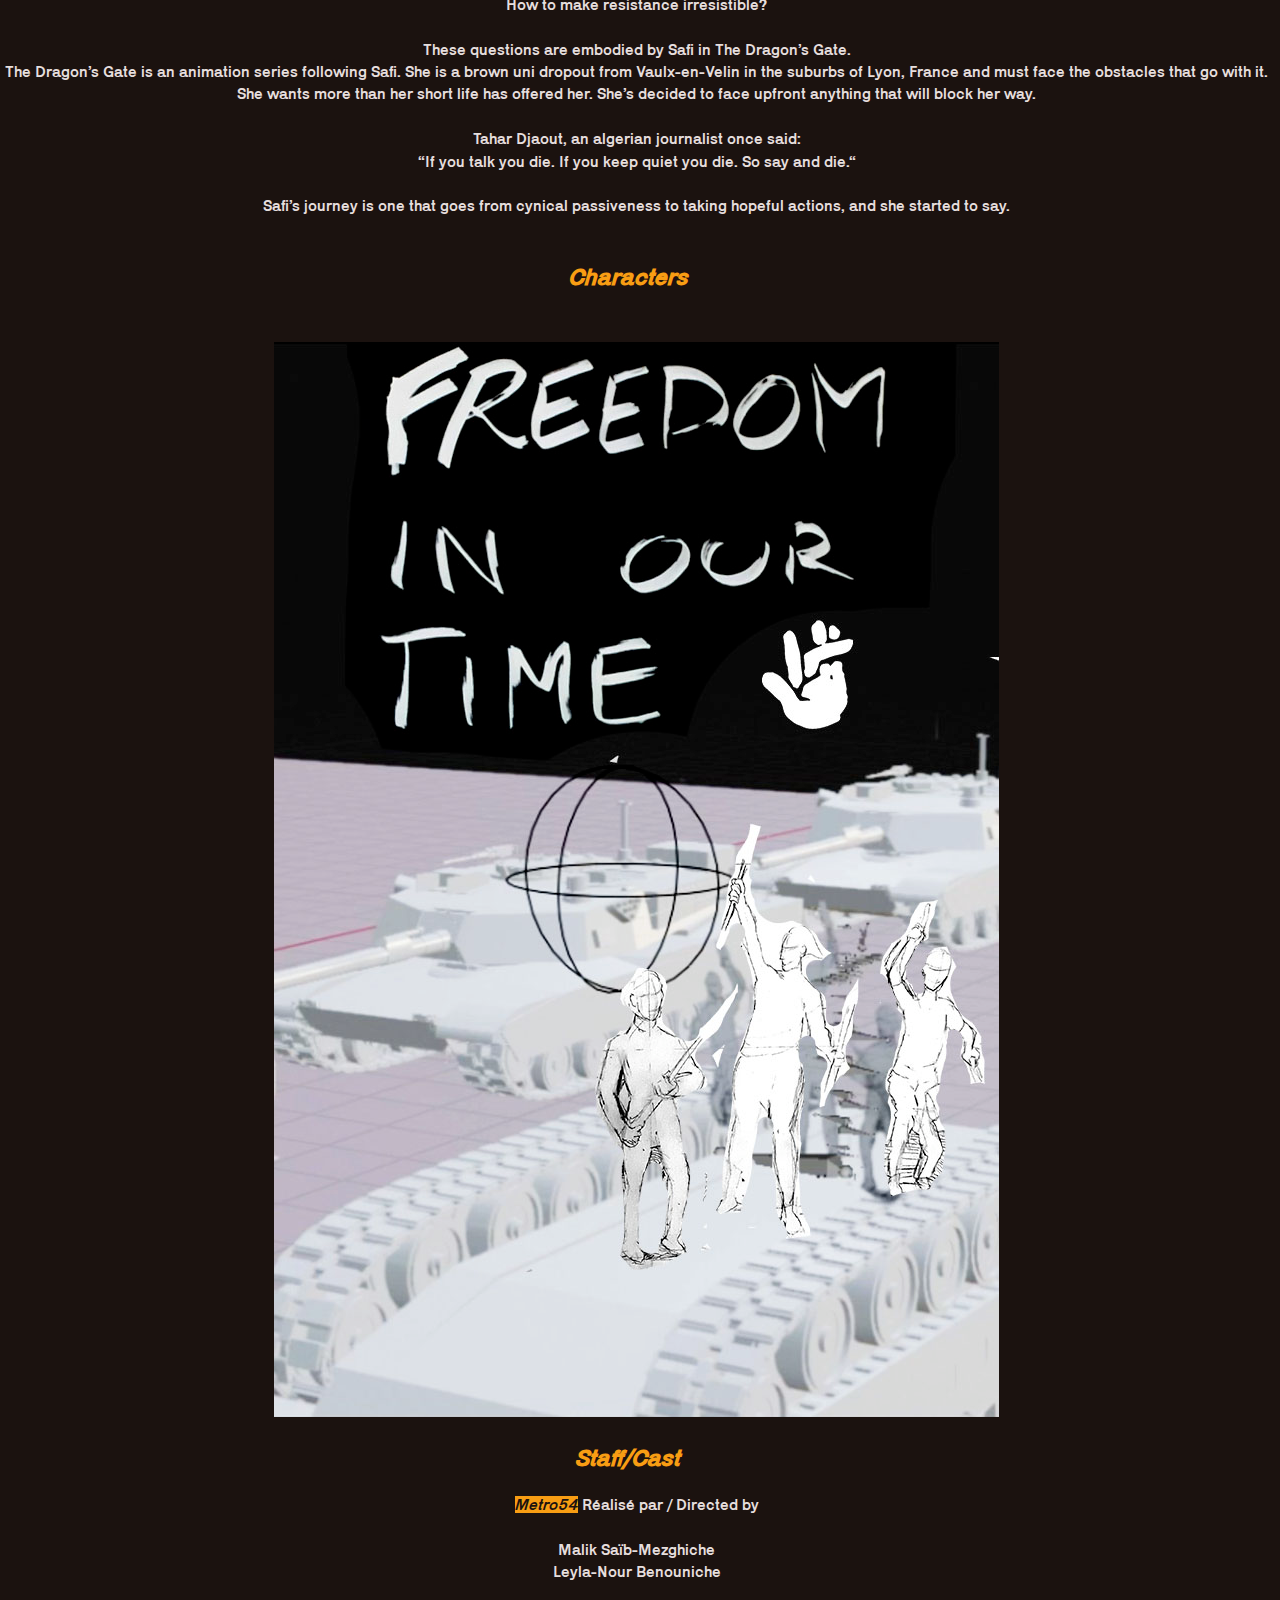
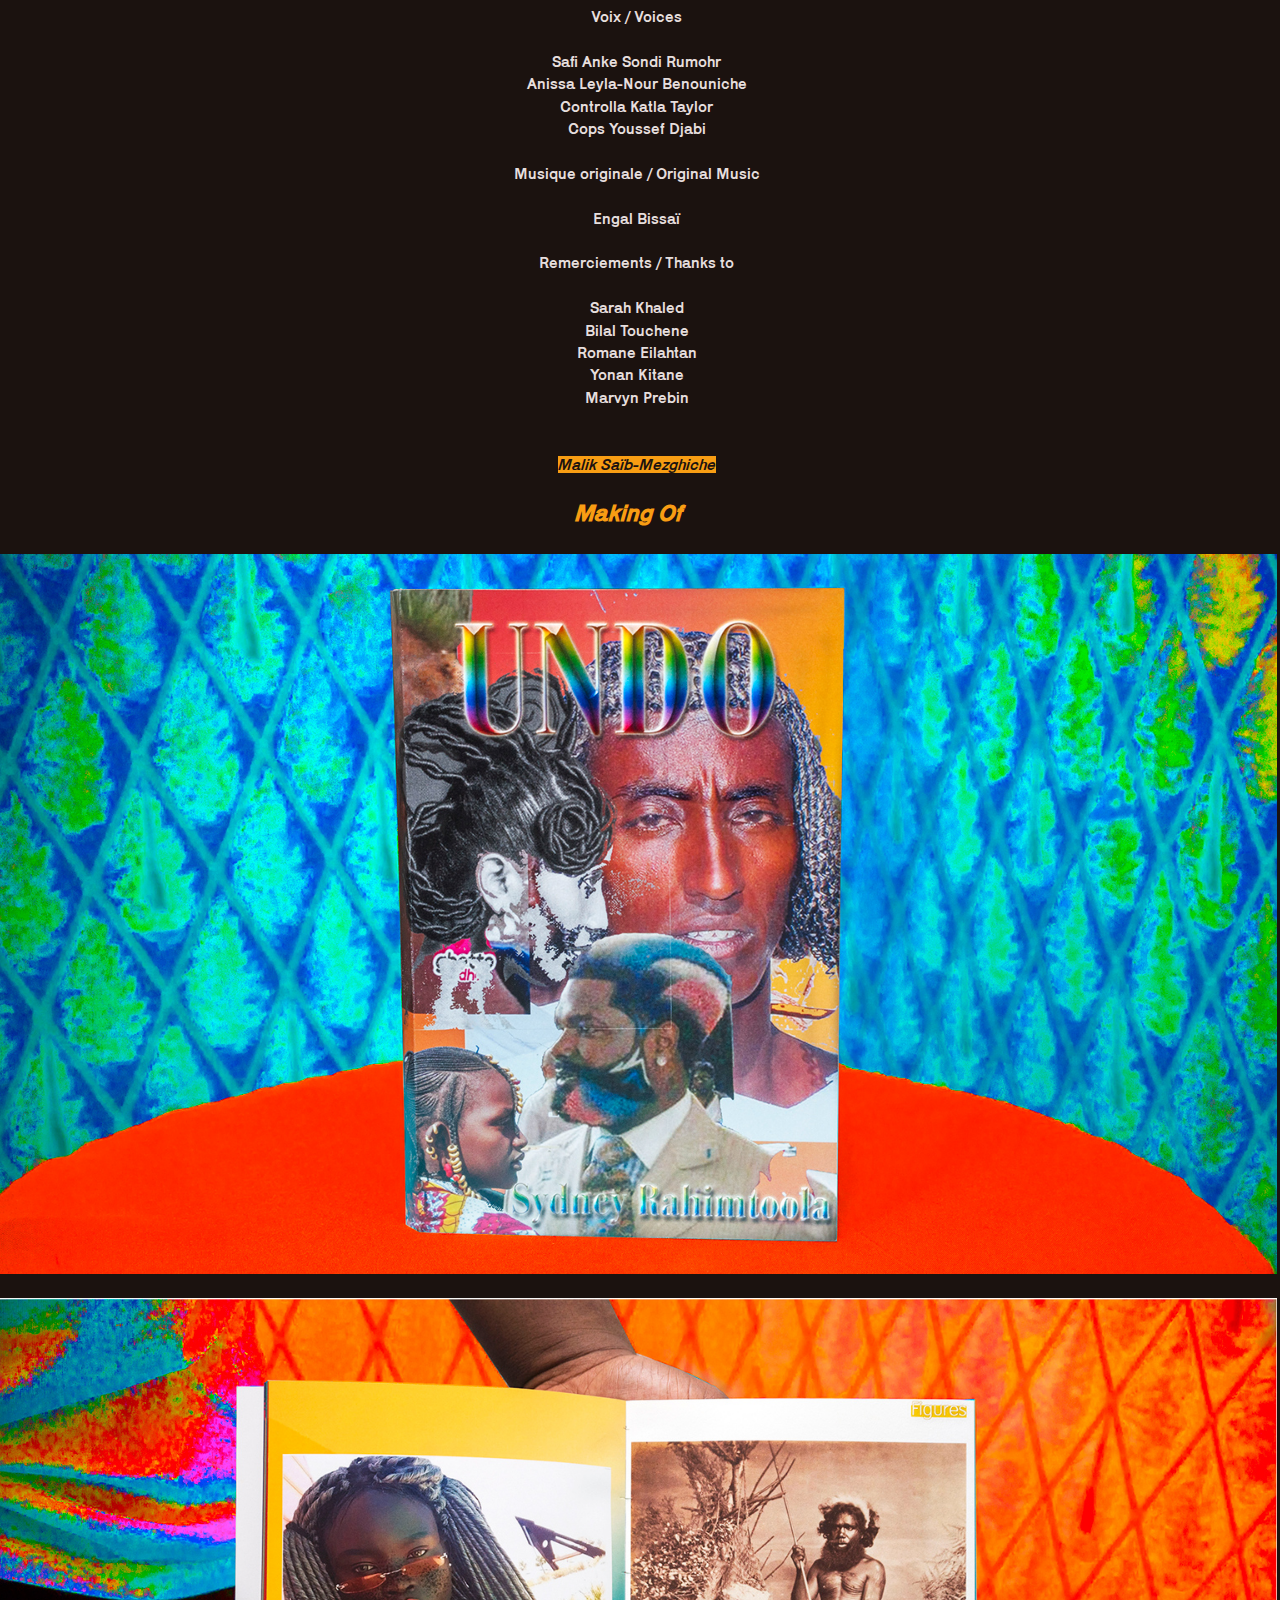
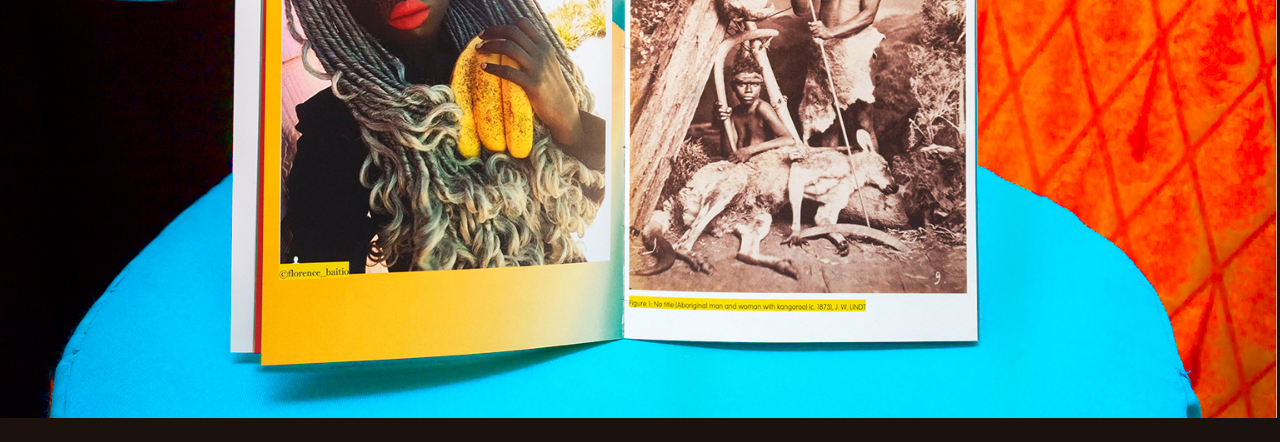
==== commit f58c1fc1: "lpdd_1" ====
--- a/lpdd.html
+++ b/lpdd.html
@@ -28,157 +28,91 @@
 
   <div class="menu">
         <ul>
-          <li class="title">
-            <button class="menu-button" type="button" name="button"><a href="#">Dark-Manix</a> +</button>
-            <ul class="subnav">
-              <li>About</li>
-              <p>1992. Based in Lyon (FR) & Den Haag (NL)</p>
-                <p>My name is Malik Saib-Mezghiche.<br>I am a French graphic designer, filmmaker, and storyteller based in The Hague.
-                <br>At the moment I am developing my artistic practice, informed through illustration, filmmaking & publications.</p>
-              <li>Contact</li>
-              <p>email. darkmanix69@gmail.com<br>instagram. <a target=”_blank” href="https://www.instagram.com/darkmanix/">@darkmanix</a></p>
-              <li>CV</li><br>
-            </ul>
-          </li>
-          <li><a href="#Engal">Engal Sama</a></li>
-          <li><a href="#afterFire">After the fire</a></li>
-          <li><a href="#laCiguapa">La Ciguapa</a></li>
-          <li><a href="#undo">UNDO</a></li>
-          <li><a href="#arabadabra">Arabadabra</a></li>
+          <li><a href="#intro">Introduction</a></li>
+          <li><a href="#chara">Characters</a></li>
+          <li><a href="#staff">Staff/Cast</a></li>
+          <li><a href="#BTS">Making Of</a></li>
         </ul>
   </div>
   <div class="content">
     <!-- photos -->
+
     <div class="photo category-container">
       <!-- project 1 -->
-      <div id="Engal" class="project-container">
-        <h2 class="project-header">Engal Sama</h2>
-        <button class="info-button" type="button" name="button">Info</button>
-        <div class="project-info">
-              art direction, music videos, photos, cover art<br>2015-present
-              <br>In collaboration with Novart, Skale.
+      <img class="project-image" src="img/LPDD_logotitre_sketches_v30.png" alt="">
+      <div style="padding:56.25% 0 0 0;position:relative;z-index:0;">
+        <iframe src="https://www.youtube.com/embed/adJaIWq-wM4" style="position:absolute;top:0;left:0;width:100%;height:100%;" frameborder="0" allow="autoplay; fullscreen" allowfullscreen></iframe>
+      </div>
+      <div id="intro" class="project-container">
 
+        <h2 class="project-header">Introduction</h2>
+        <div class="info">
+          What is the efficacy of non-violence?<br>
+How to make resistance irresistible?<br><br>
+
+These questions are embodied by Safi in The Dragon’s Gate.<br>
+The Dragon’s Gate is an animation series following Safi. She is a brown uni dropout from Vaulx-en-Velin in the suburbs of Lyon, France and must face the obstacles that go with it.<br>
+She wants more than her short life has offered her. She’s decided to face upfront anything that will block her way.<br><br>
+
+Tahar Djaout, an algerian journalist once said: <br>
+“If you talk you die. If you keep quiet you die. So say and die.“ <br><br>
+
+Safi’s journey is one that goes from cynical passiveness to taking hopeful actions, and she started to say.<br><br>
         </div>
-        <div style="padding:56.25% 0 0 0;position:relative;z-index:0;">
-          <iframe src="https://www.youtube.com/embed/PnK5mPH4eA4" style="position:absolute;top:0;left:0;width:100%;height:100%;" frameborder="0" allow="autoplay; fullscreen" allowfullscreen></iframe>
-        </div>
-        <div style="padding:56.25% 0 0 0;position:relative;z-index:0;">
-          <iframe src="https://www.youtube.com/embed/4GqyIRsQJAw" style="position:absolute;top:0;left:0;width:100%;height:100%;" frameborder="0" allow="autoplay; fullscreen" allowfullscreen></iframe>
-        </div>
-        <div style="padding:56.25% 0 0 0;position:relative;z-index:0;">
-          <iframe src="https://www.youtube.com/embed/oGnxUKOXljU" style="position:absolute;top:0;left:0;width:100%;height:100%;" frameborder="0" allow="autoplay; fullscreen" allowfullscreen></iframe>
-        </div>
-        <img class="project-image" src="img/Insta044.jpg" alt="">
-        <img class="project-image" src="img/Insta047.jpg" alt="">
-        <img class="project-image" src="img/Insta053.jpg" alt="">
-        <img class="project-image" src="img/Insta056.jpg" alt="">
-        <img class="project-image" src="img/Insta059.jpg" alt="">
-        <img class="project-image" src="img/Insta062b.jpg" alt="">
+
+
       </div>
       <!-- project 2 -->
-      <div id="afterFire" class="project-container">
-        <h2 class="project-header">After the fire</h2>
-        <button class="info-button" type="button" name="button">Info</button>
-        <div class="project-info">
-          The story of the people who have not written the history
-books, who have not built empires, and who have not
-aspired to lord over others is our history. To some extent,
-the nature of these times is that for this tale to be told, each
-of us have to make a commitment to it, to both write, speak
-and learn about the crevices and shadows in which the
-“winners” did not invade, and in which we live. This story
-of survival, of just getting by, is the story of the life of the
-vast (as in over 90%) majority of the people throughout
-time, throughout modern civilization. Survival is the only
-possibility when participation means what it does today.
-        </div>
-        <div style="padding:56.25% 0 0 0;position:relative;z-index:0;">
-          <iframe src="https://www.youtube.com/embed/Q1-lg-jB5GA" style="position:absolute;top:0;left:0;width:100%;height:100%;" frameborder="0" allow="autoplay; fullscreen" allowfullscreen></iframe>
-        </div>
+      <div id="chara" class="project-container">
+        <h2 class="project-header">Characters</h2>
             <img class="project-image" src="img/AFTERFIRE_1.gif" alt="">
             <img class="project-image" src="img/AFTERFIRE_2.jpg" alt="">
-            <img class="project-image" src="img/AFTERFIRE_3.jpg" alt="">
-            <img class="project-image" src="img/AFTERFIRE_4.jpg" alt="">
-            <img class="project-image" src="img/AFTERFIRE_5.jpg" alt="">
+
       </div>
       <!-- project 3 -->
-      <div id="laCiguapa" class="project-container">
-        <h2 class="project-header">La Ciguapa</h2>
-        <button class="info-button" type="button" name="button">Info</button>
-        <div class="project-info">
+      <div id="staff" class="project-container">
+        <h2 class="project-header">Staff/Cast</h2>
+        <div class="info">
               <p><a target=”_blank” href="https://metro54.nl/">Metro54</a>
-              <br>“This is a Takeover: Researching Remix” Dutch Design Week (2019)
-              <br>photos and installation funded by Stimuerlingsfonds</p>
+Réalisé par / Directed by <br><br>
 
-              <p>photos. Sydney Rahimtoola
-              <br>photo mural design. <a target=”_blank” href="darkmanix.com">Malik Saïb-Mezghiche</a>
-              <br>installation. Philip Astanova</p>
+Malik Saïb-Mezghiche<br>
+Leyla-Nour Benouniche<br><br>
+
+
+Voix / Voices <br><br>
+
+Safi 	Anke Sondi Rumohr <br>
+Anissa 	Leyla-Nour Benouniche<br>
+Controlla 	Katla Taylor<br>
+Cops 	Youssef Djabi <br><br>
+
+
+
+Musique originale / Original Music<br><br>
+Engal Bissaï<br><br>
+
+Remerciements / Thanks to<br><br>
+Sarah Khaled<br>
+Bilal Touchene<br>
+Romane Eilahtan<br>
+Yonan Kitane<br>
+Marvyn Prebin<br><br><br>
+
+               <a target=”_blank” href="darkmanix.com">Malik Saïb-Mezghiche</a>
+              </p>
             </div>
-            <img class="project-image" src="img/LC_005.jpg" alt="">
-            <img class="project-image" src="img/LC_006.png" alt="">
+
       </div>
       <!-- project 4 -->
-      <div id="undo" class="project-container">
-        <h2 class="project-header">UNDO</h2>
-        <button class="info-button" type="button" name="button">Info</button>
-        <div class="project-info">
-          <p>2018-present
-          <br>*ongoing publication</p>
+      <div id="BTS" class="project-container">
+        <h2 class="project-header">Making Of</h2>
 
-          <p>written, developed by: Sydney Rahimtoola
-          <br>documentation by: Sydney Rahimtoola
-          <br>design: Malik Saïb-Mezghiche</p>
-
-          <p>In UNDO, Sydney Rahimtoola identifies the dilemmas present in the representation of black and brown people (POC) in photography. These dilemmas are a “primitive” visual language present in our imagination concerning POC, hindering our experience with reading visual content. “Primitive” identifiers in images have historically been used to harmfully categorize, thus marginalize black and brown people. Sydney Rahimtoola go in depth with how and why these “primitive” identifiers  were birthed, and how it remains in our consciousness, using the colonial past as evidence. Most importantly, Sydney Rahimtoola reflect how black and brown artists use their creative agency to reclaim and re-narrate these identifiers.
-
-          <br>The key elements to demonstrate these points is formulated with an in-depth analysis to J.D. ‘Okhai Ojeikere’s Hairstyles archive. Through this archive, Sydney Rahimtoola conclude how J.D. ‘Okhai uses photography to maintain agency and ownership to his country’s hair culture in Nigeria, and the urgency for us as an audience to hold ourselves accountable from identifying his content with primitive identifiers.
-
-          <br>Keeping hair as the focus point, Sydney Rahimtoola continue to apply how black and brown artists today resist these stereotyped implications using image and black folklore as tools of reclamation. These tools deal with how POC signify and communicate using hair, and how this means resistance and necessity for the sake of their self expression and identity. It includes: Black Twitter, “ratchet” culture, memes, and black queer culture.</p>
-
-          <p>The design took its shape as a series of colorful, gradient backgrounds matched with research texts co-existing alongside an visual archive from online of hair styles, memes, and video stills.</p>
-        </div>
             <img class="project-image" src="img/UNDO00.jpg" alt="">
             <img class="project-image" src="img/UNDO01.jpg" alt="">
-            <img class="project-image" src="img/UNDO02.jpg" alt="">
-            <img class="project-image" src="img/UNDO03.jpg" alt="">
-            <img class="project-image" src="img/UNDO04.jpg" alt="">
-            <img class="project-image" src="img/UNDO_005.jpg" alt="">
-            <img class="project-image" src="img/UNDO_006.jpg" alt="">
-            <img class="project-image" src="img/UNDO_007.jpg" alt="">
-            <img class="project-image" src="img/UNDO_008.jpg" alt="">
-            <img class="project-image" src="img/UNDO_009.jpg" alt="">
-            <img class="project-image" src="img/UNDO_010.jpg" alt="">
-            <img class="project-image" src="img/UNDO_011.jpg" alt="">
-            <img class="project-image" src="img/UNDO_012.jpg" alt="">
-            <img class="project-image" src="img/UNDO_013.jpg" alt="">
+
       </div>
-      <!-- project 5 -->
-      <div id="arabadabra" class="project-container">
-        <h2 class="project-header">Arabadabra</h2>
-        <button class="info-button" type="button" name="button">Info</button>
-        <div class="project-info">
-          *ongoing collaboration
-          <br>publication design for <a href="https://www.justthis-spaceship.com/">Leyla-Nour Benouniche</a>'s graduation thesis.
 
-        </div>
-        <img class="project-image" src="img/THESIS_LEYLA.jpg" alt="">
-        <img class="project-image" src="img/THESIS_LEYLA2.jpg" alt="">
-        <img class="project-image" src="img/THESIS_LEYLA5.jpg" alt="">
-        <img class="project-image" src="img/THESIS_LEYLA8.jpg" alt="">
-        <img class="project-image" src="img/THESIS_LEYLA11.jpg" alt="">
-        <img class="project-image" src="img/THESIS_LEYLA17.jpg" alt="">
-        <img class="project-image" src="img/THESIS_LEYLA18.jpg" alt="">
-        <img class="project-image" src="img/THESIS_LEYLA20.jpg" alt="">
-        <img class="project-image" src="img/THESIS_LEYLA25.jpg" alt="">
-        <img class="project-image" src="img/THESIS_LEYLA26.jpg" alt="">
-        <img class="project-image" src="img/THESIS_LEYLA27.jpg" alt="">
-        <img class="project-image" src="img/THESIS_LEYLA32.jpg" alt="">
-        <img class="project-image" src="img/THESIS_LEYLA36.jpg" alt="">
-        <img class="project-image" src="img/THESIS_LEYLA37.jpg" alt="">
-        <img class="project-image" src="img/THESIS_LEYLA39.jpg" alt="">
-        <img class="project-image" src="img/THESIS_LEYLA42.jpg" alt="">
-        <img class="project-image" src="img/THESIS_LEYLA46.jpg" alt="">
-      </div>
 
     </div>
 
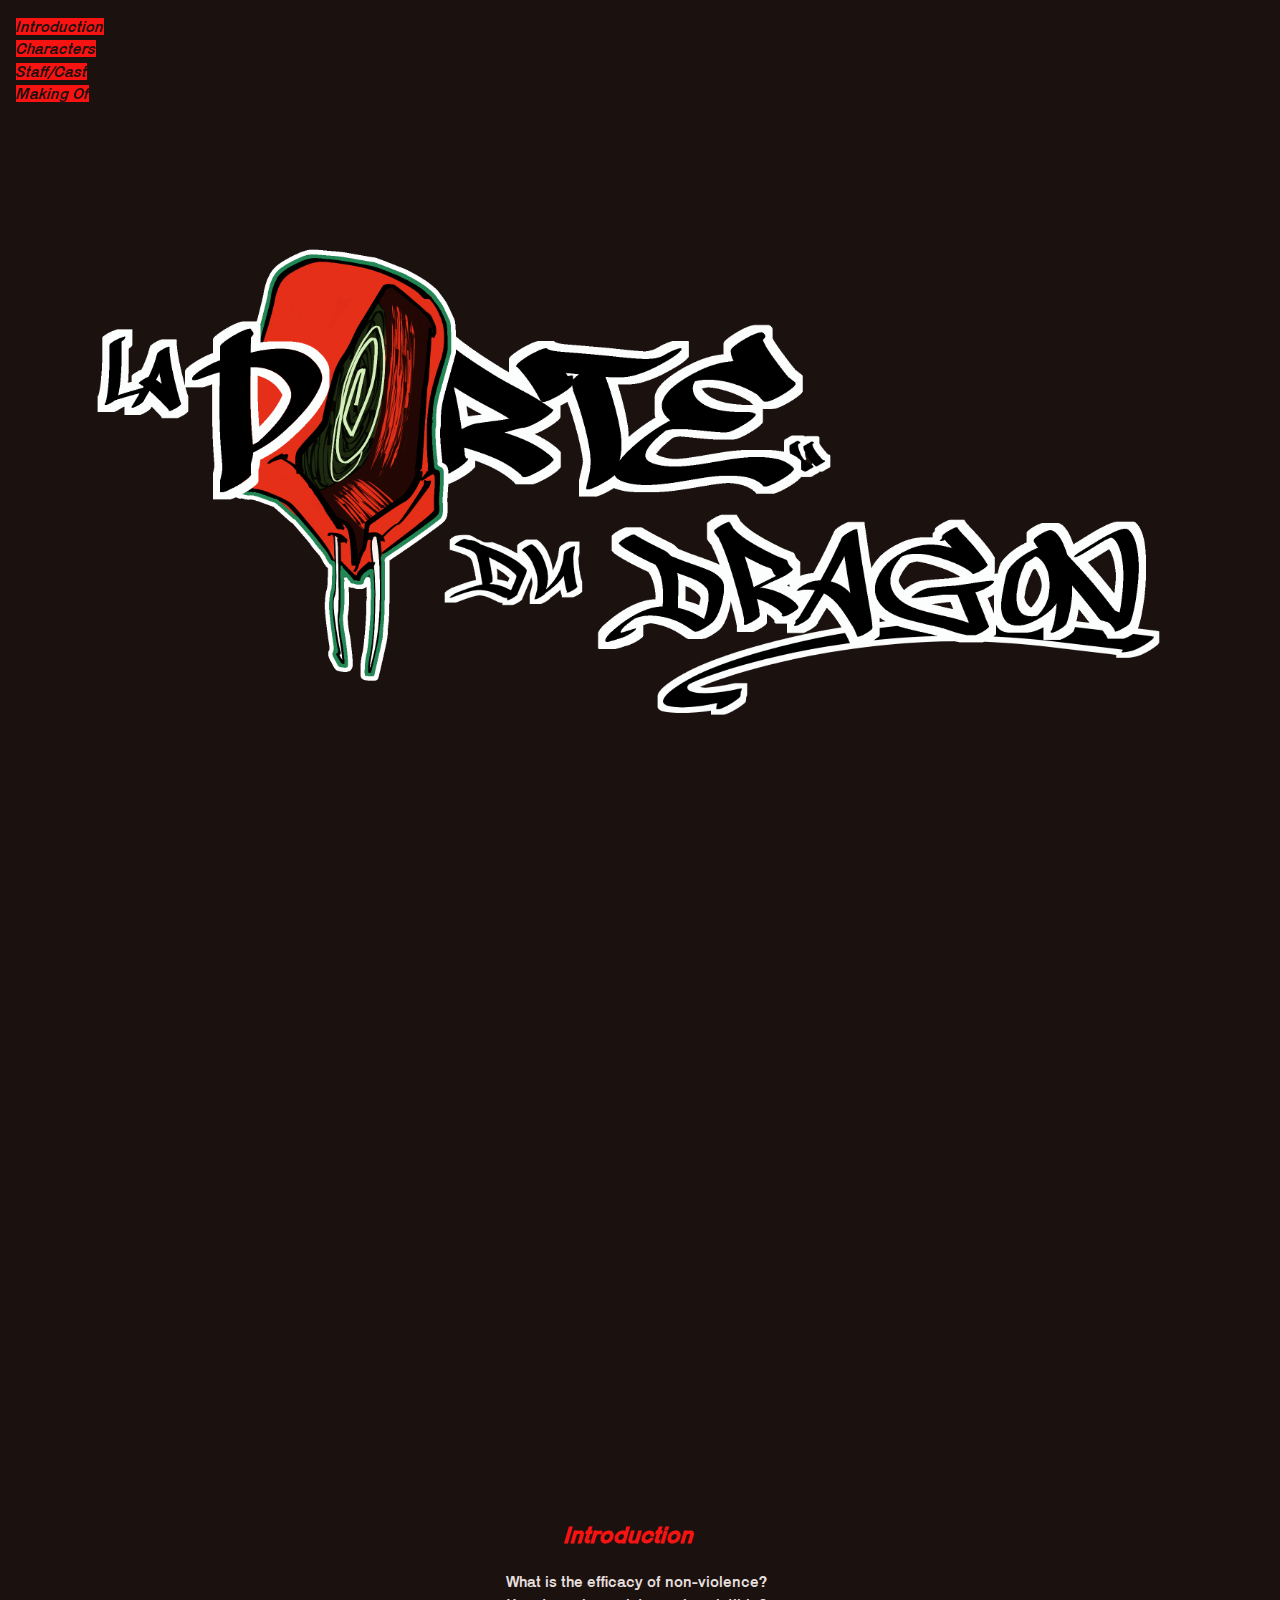
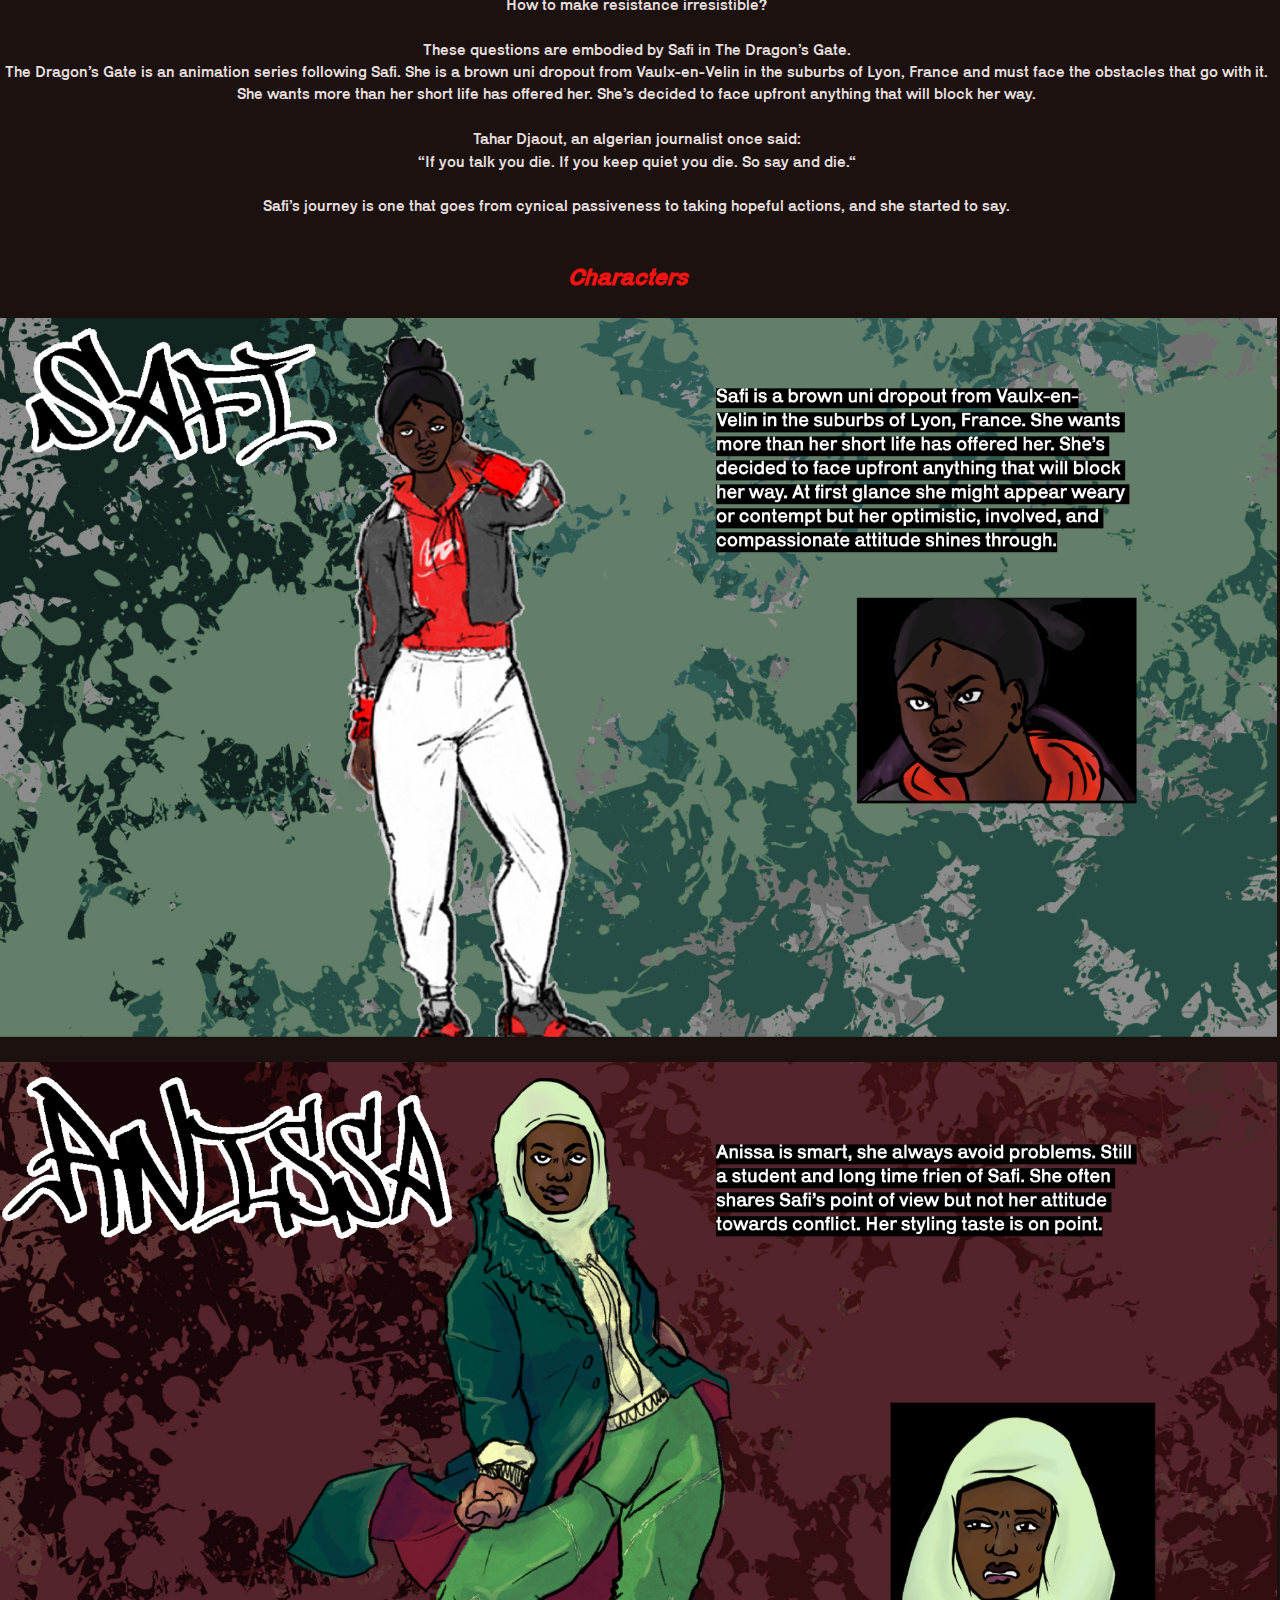
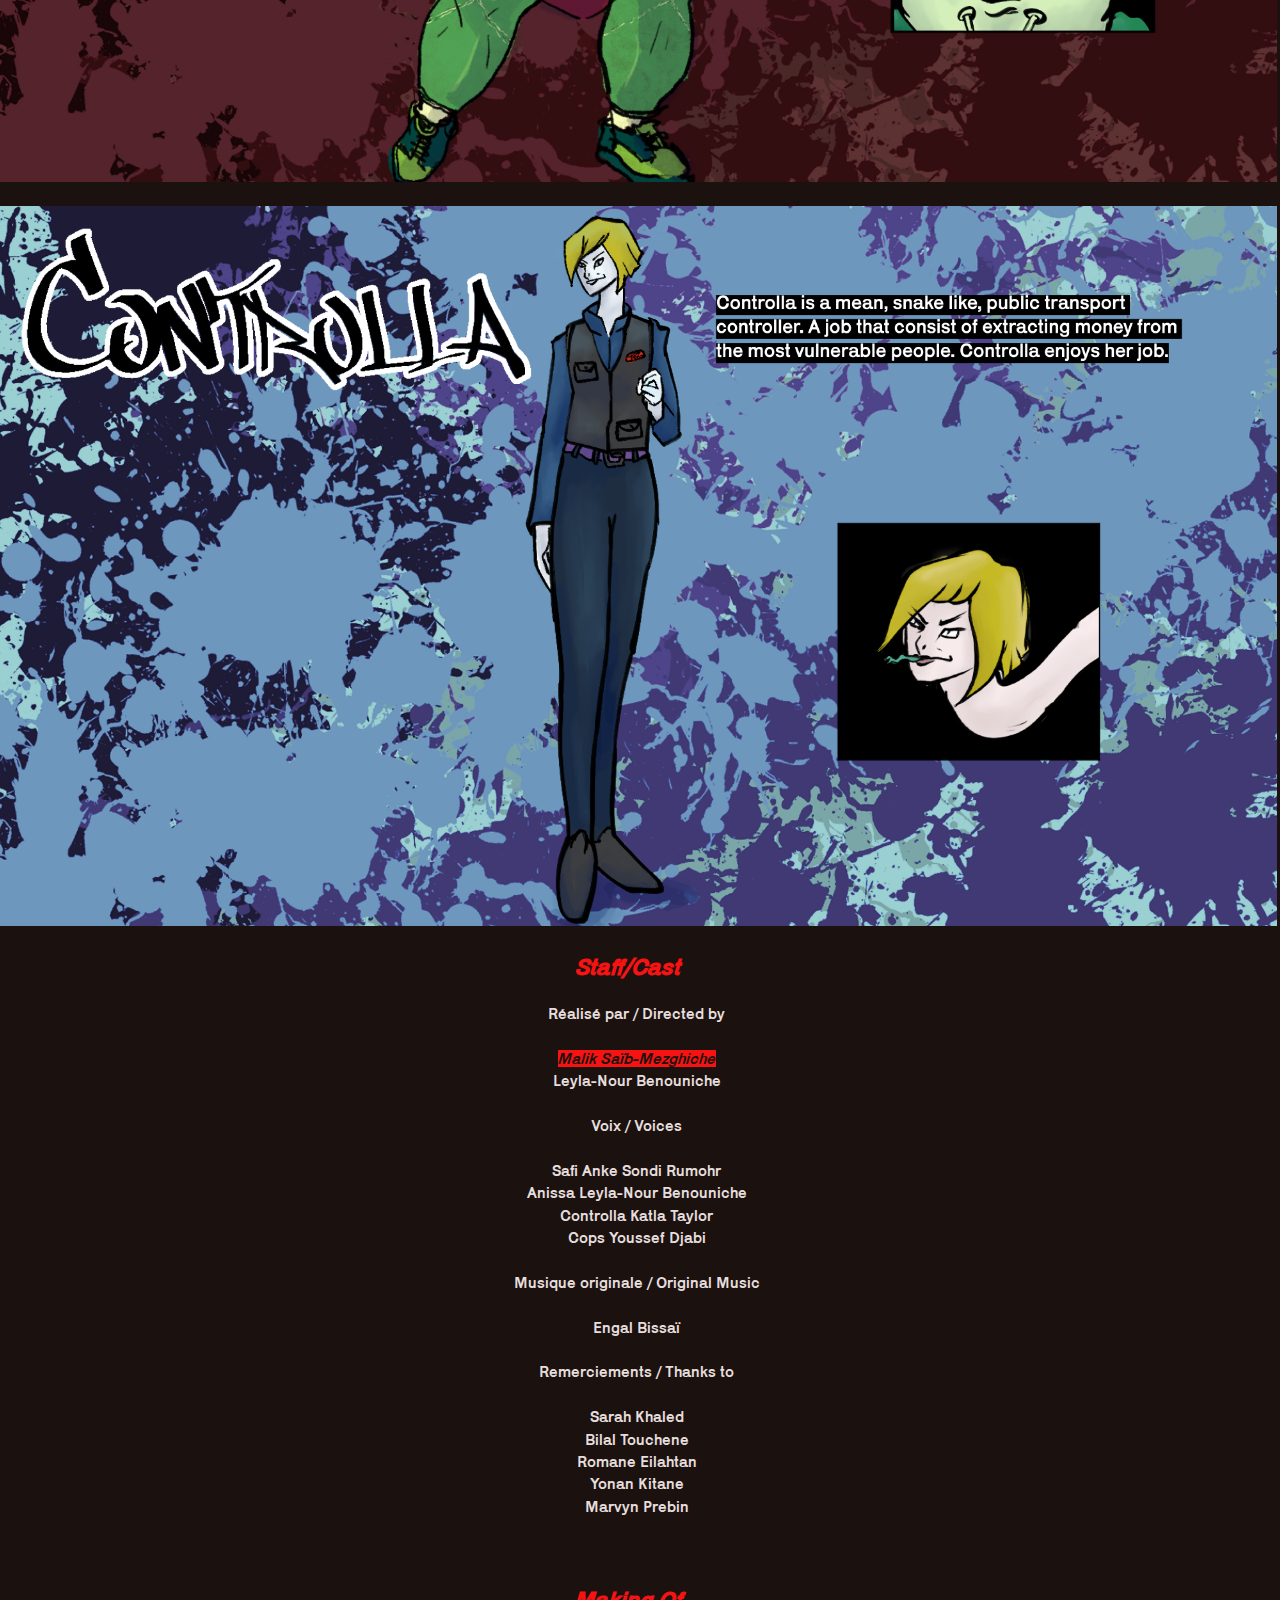
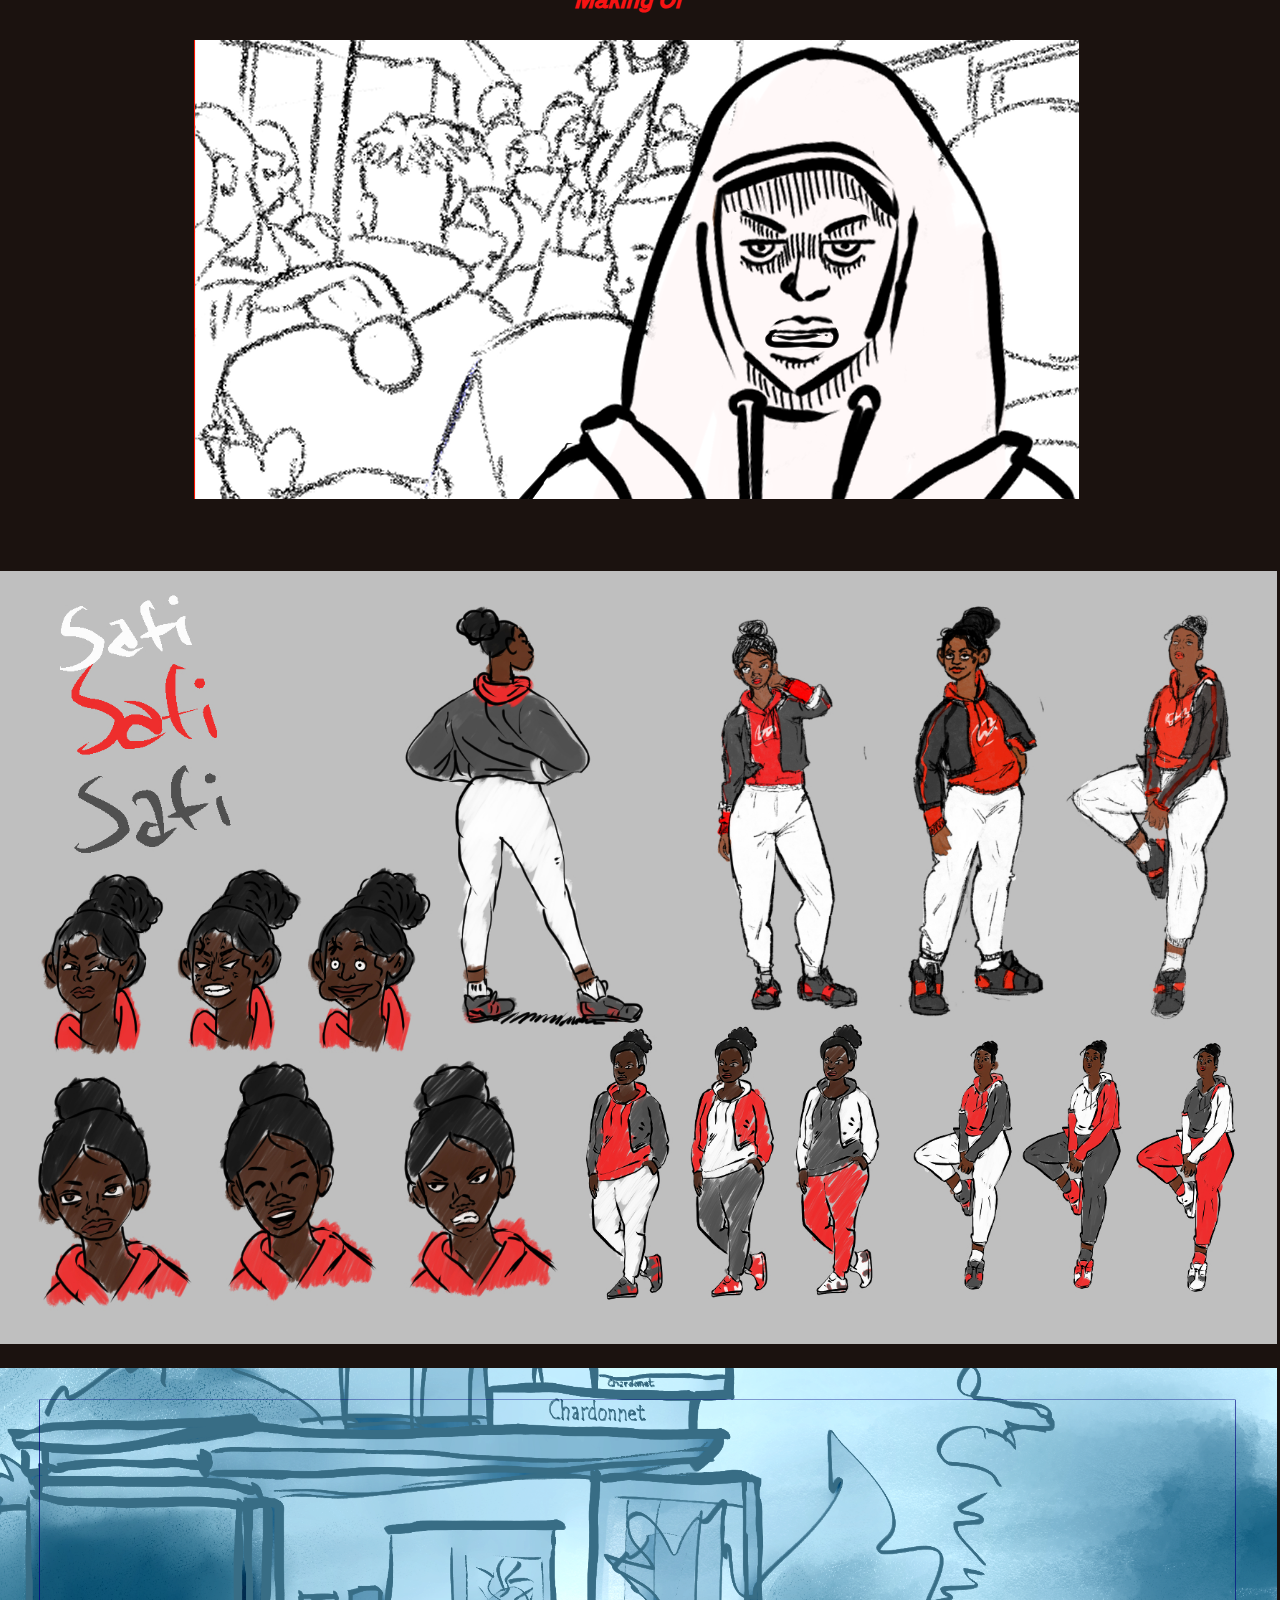
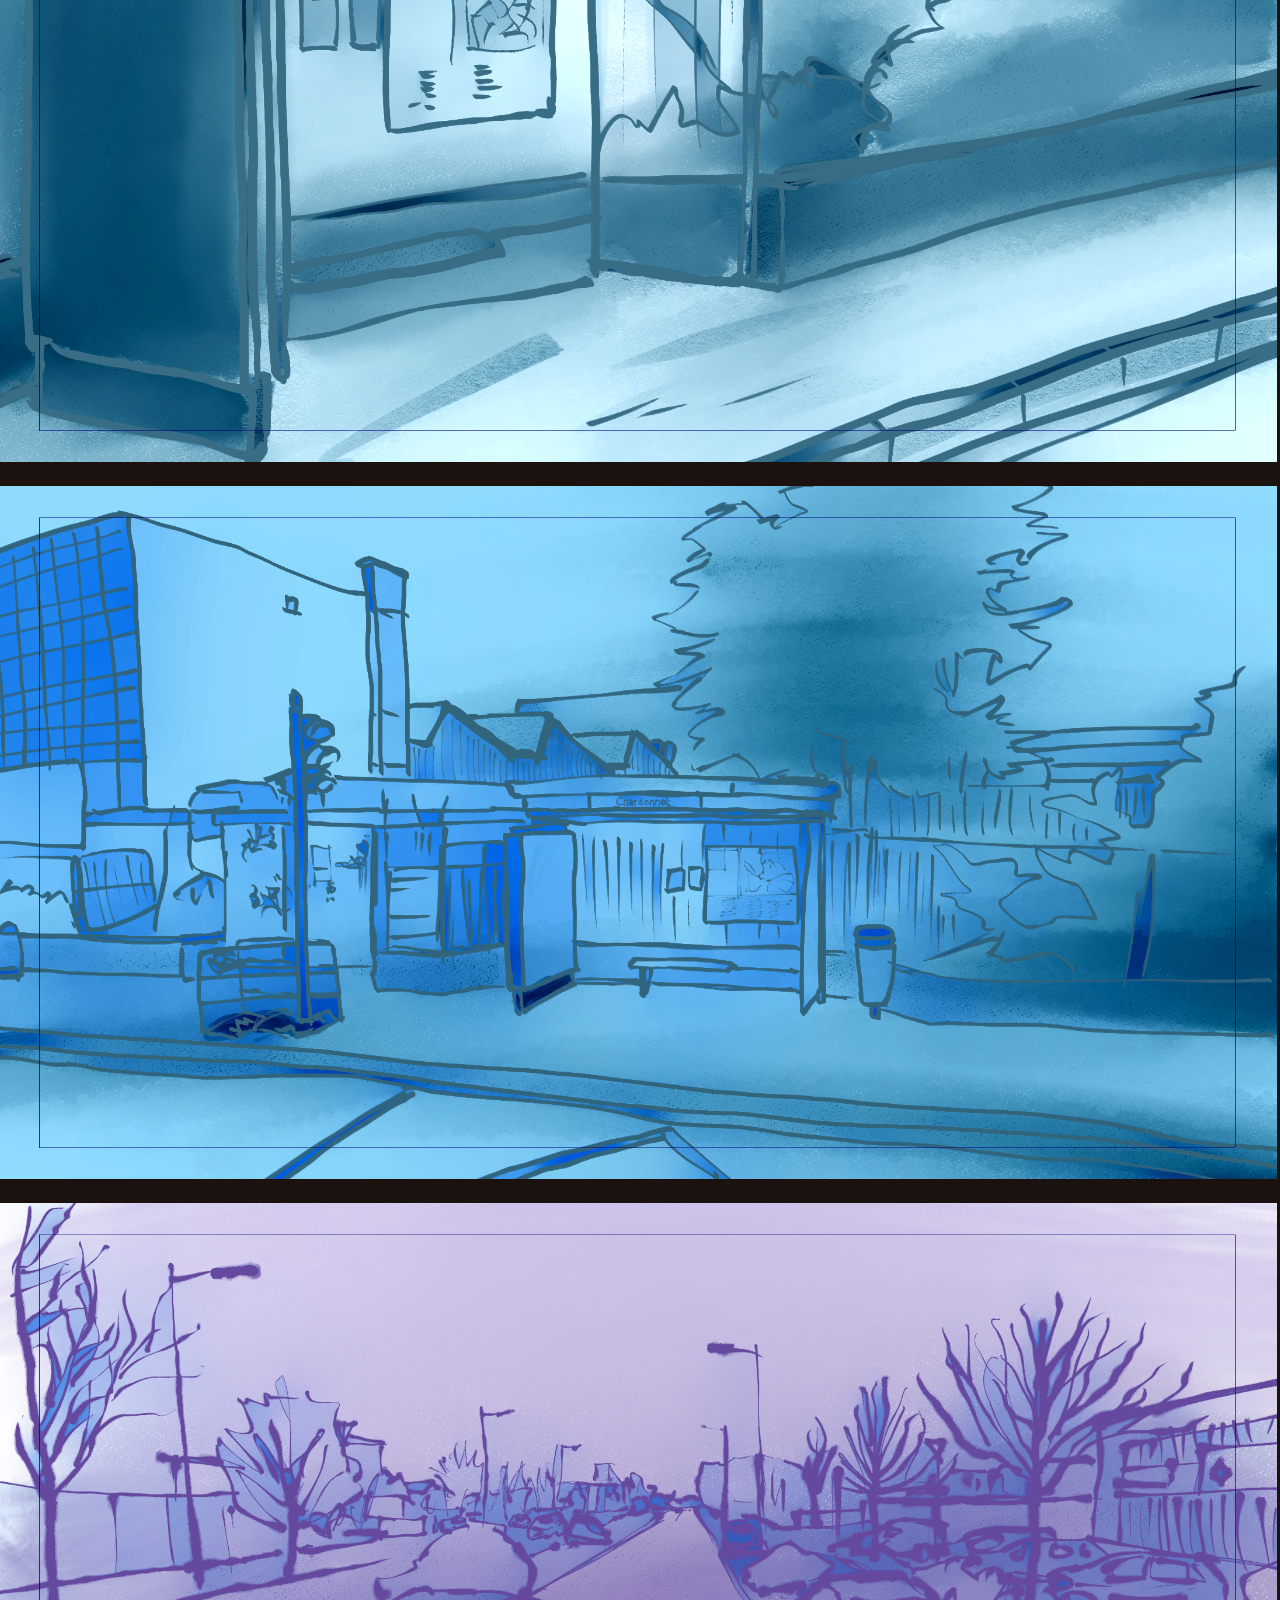
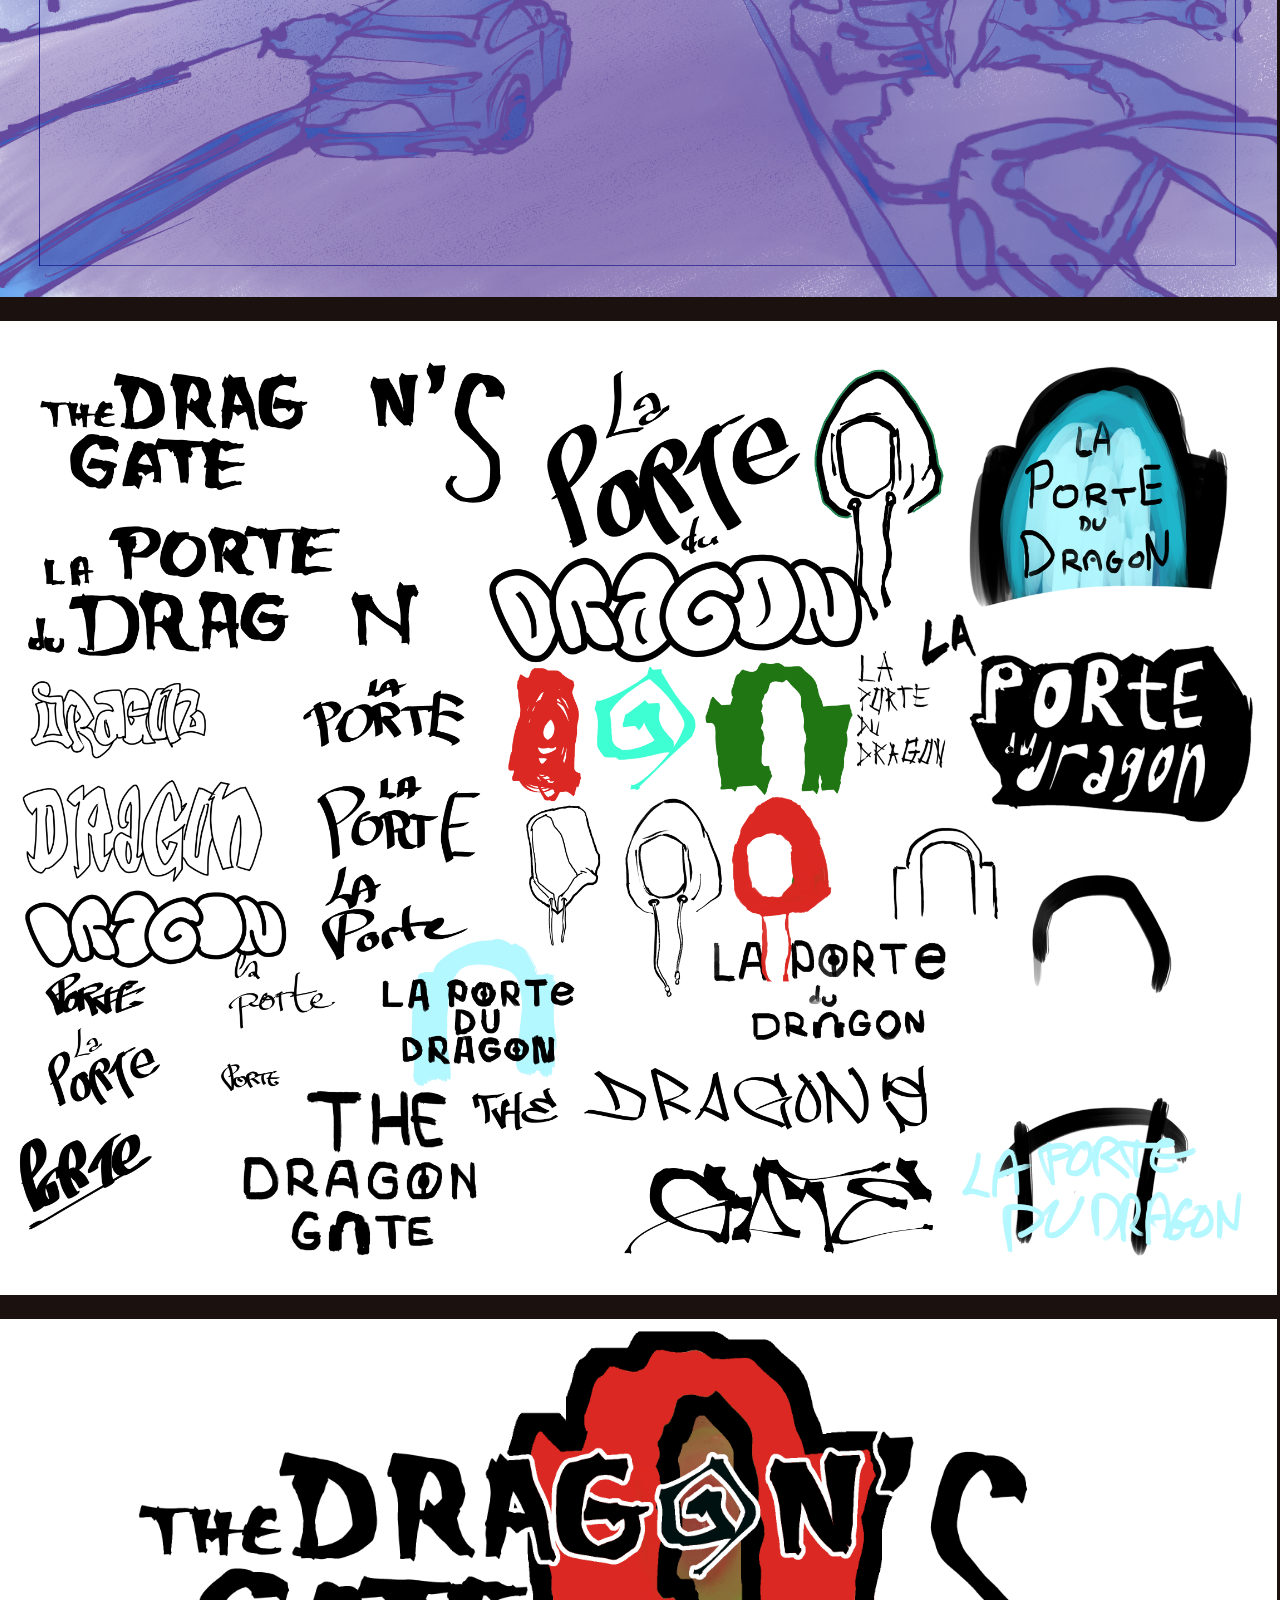
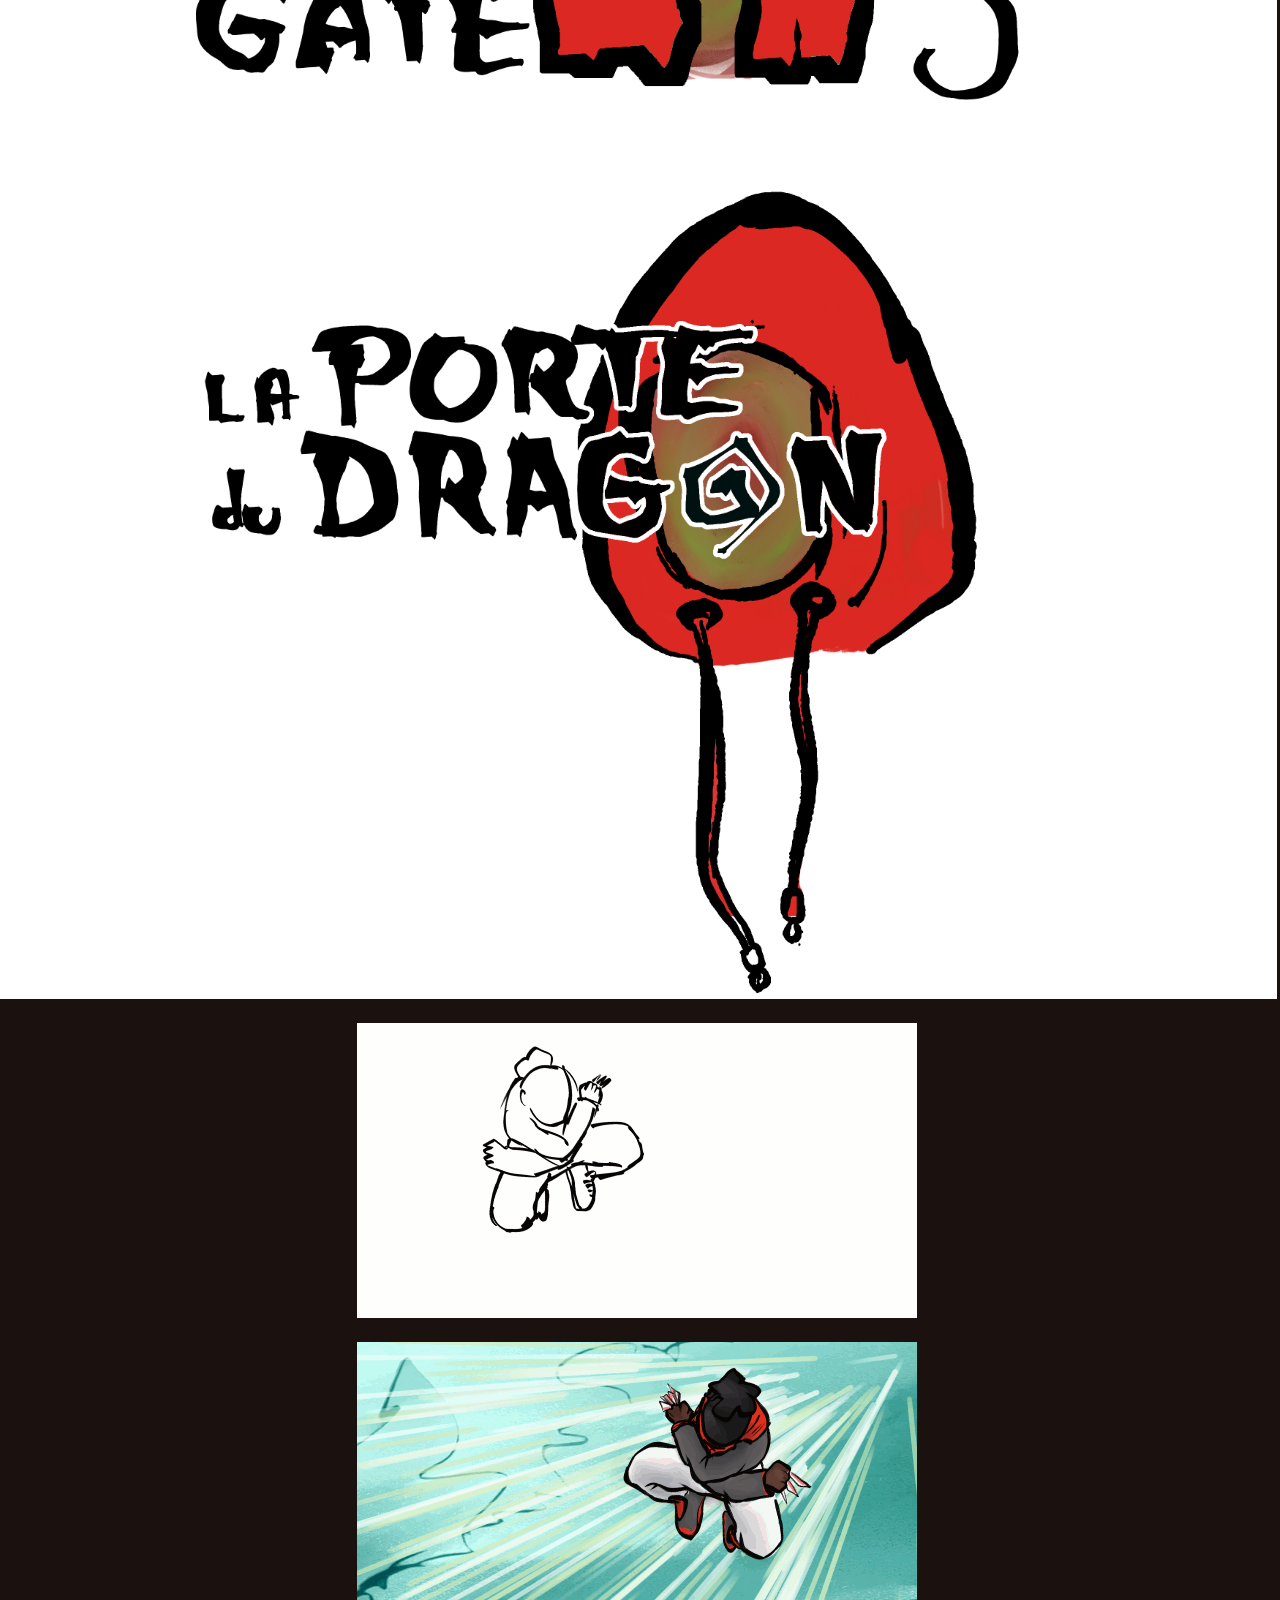
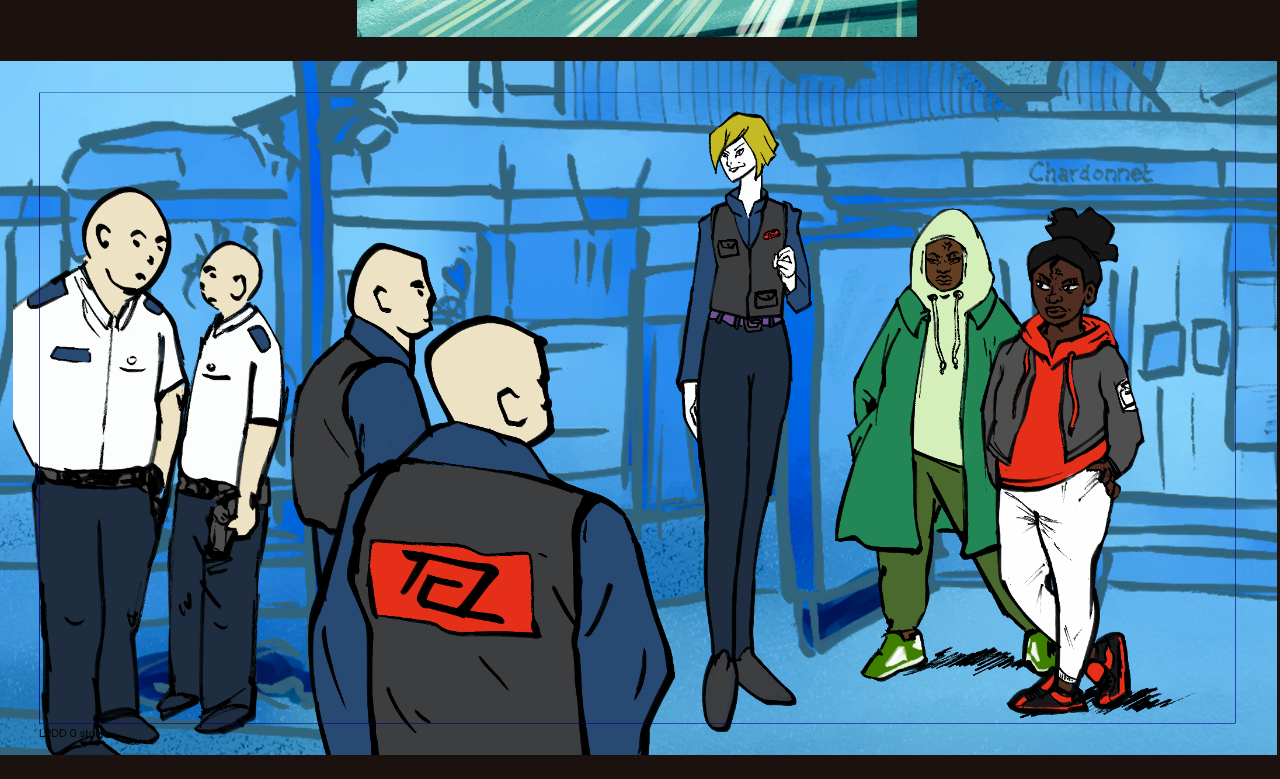
==== commit 818cba6b: "lpdd_2" ====
--- a/lpdd.html
+++ b/lpdd.html
@@ -65,18 +65,19 @@
       <!-- project 2 -->
       <div id="chara" class="project-container">
         <h2 class="project-header">Characters</h2>
-            <img class="project-image" src="img/AFTERFIRE_1.gif" alt="">
-            <img class="project-image" src="img/AFTERFIRE_2.jpg" alt="">
+            <img class="project-image" src="img/img-lpdd/01CharacterSheet-web.png" alt="">
+            <img class="project-image" src="img/img-lpdd/01CharacterSheet-web2.png" alt="">
+            <img class="project-image" src="img/img-lpdd/01CharacterSheet-web3.png" alt="">
 
       </div>
       <!-- project 3 -->
       <div id="staff" class="project-container">
         <h2 class="project-header">Staff/Cast</h2>
         <div class="info">
-              <p><a target=”_blank” href="https://metro54.nl/">Metro54</a>
+              <p>
 Réalisé par / Directed by <br><br>
 
-Malik Saïb-Mezghiche<br>
+<a target=”_blank” href="darkmanix.com">Malik Saïb-Mezghiche</a><br>
 Leyla-Nour Benouniche<br><br>
 
 
@@ -99,7 +100,7 @@
 Yonan Kitane<br>
 Marvyn Prebin<br><br><br>
 
-               <a target=”_blank” href="darkmanix.com">Malik Saïb-Mezghiche</a>
+
               </p>
             </div>
 
@@ -108,8 +109,18 @@
       <div id="BTS" class="project-container">
         <h2 class="project-header">Making Of</h2>
 
-            <img class="project-image" src="img/UNDO00.jpg" alt="">
-            <img class="project-image" src="img/UNDO01.jpg" alt="">
+            <img class="project-image" src="img/img-lpdd/01.png" alt="">
+            <img class="project-image" src="img/img-lpdd/04.png" alt="">
+            <img class="project-image" src="img/img-lpdd/011.png" alt="">
+            <img class="project-image" src="img/img-lpdd/012.jpg" alt="">
+            <img class="project-image" src="img/img-lpdd/019.png" alt="">
+            <img class="project-image" src="img/img-lpdd/020.png" alt="">
+            <img class="project-image" src="img/img-lpdd/024.png" alt="">
+            <img class="project-image" src="img/img-lpdd/027.png" alt="">
+            <img class="project-image" src="img/img-lpdd/028.png" alt="">
+            <img class="project-image" src="img/img-lpdd/08.gif" alt="">
+            <img class="project-image" src="img/img-lpdd/033.gif" alt="">
+            <img class="project-image" src="img/img-lpdd/036.png" alt="">
 
       </div>
 
--- a/css/main.css
+++ b/css/main.css
@@ -132,7 +132,7 @@
 
 /* Handle */
 ::-webkit-scrollbar-thumb {
-  background: #f89d13;
+  background: #f81313;
 }
 
 /* Handle on hover */
@@ -141,7 +141,7 @@
 }
 button{
   border:none;
-  background-color: #f89d13;
+  background-color: #f81313;
   margin-right: 1rem;
   color: #1b120f;
 }
@@ -154,7 +154,7 @@
 a:link, a:visited{
   text-decoration: none;
   color: #1b120f;
-  background-color: #f89d13;
+  background-color: #f81313;
   font-family: italic;
 }
 
@@ -212,7 +212,7 @@
   text-align: center;
   margin-inline-end: 1rem;
   font-family: italic;
-  color: #f89d13;
+  color: #f81313;
 }
 
 .info-button{
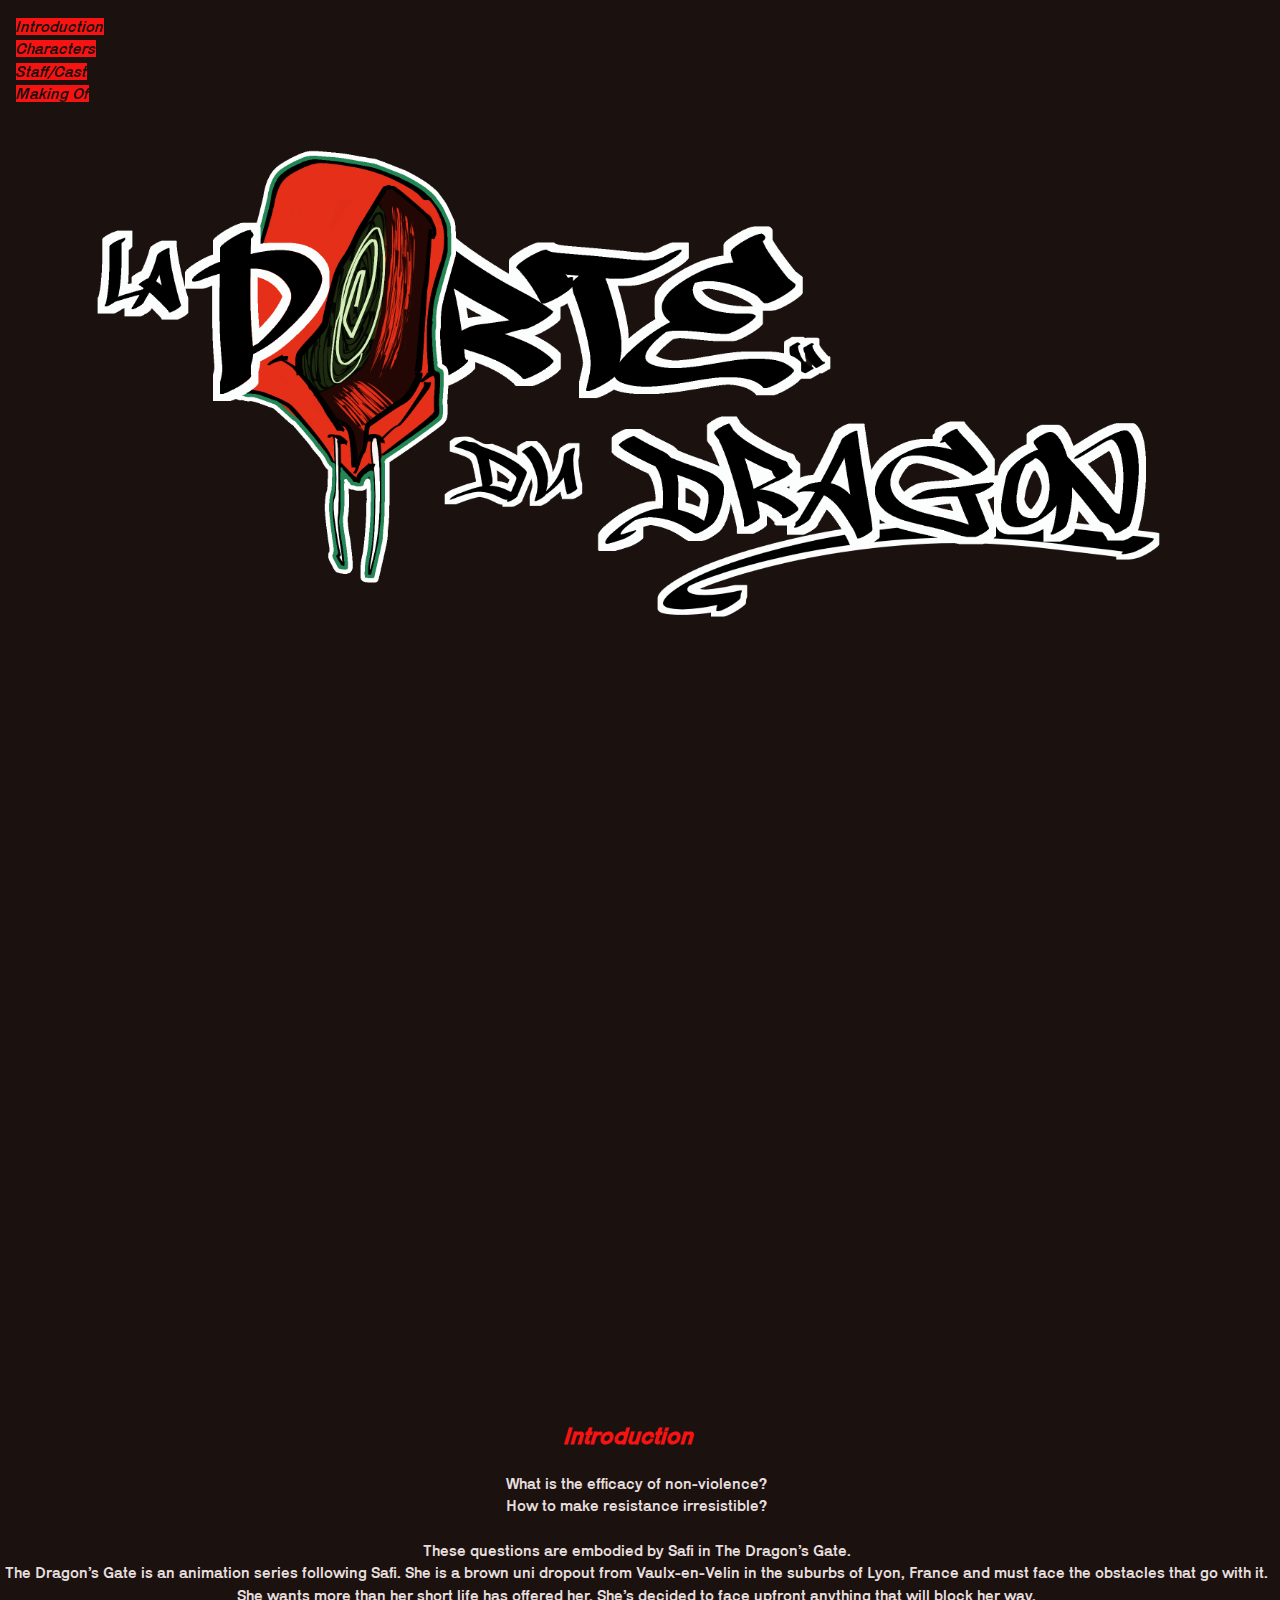
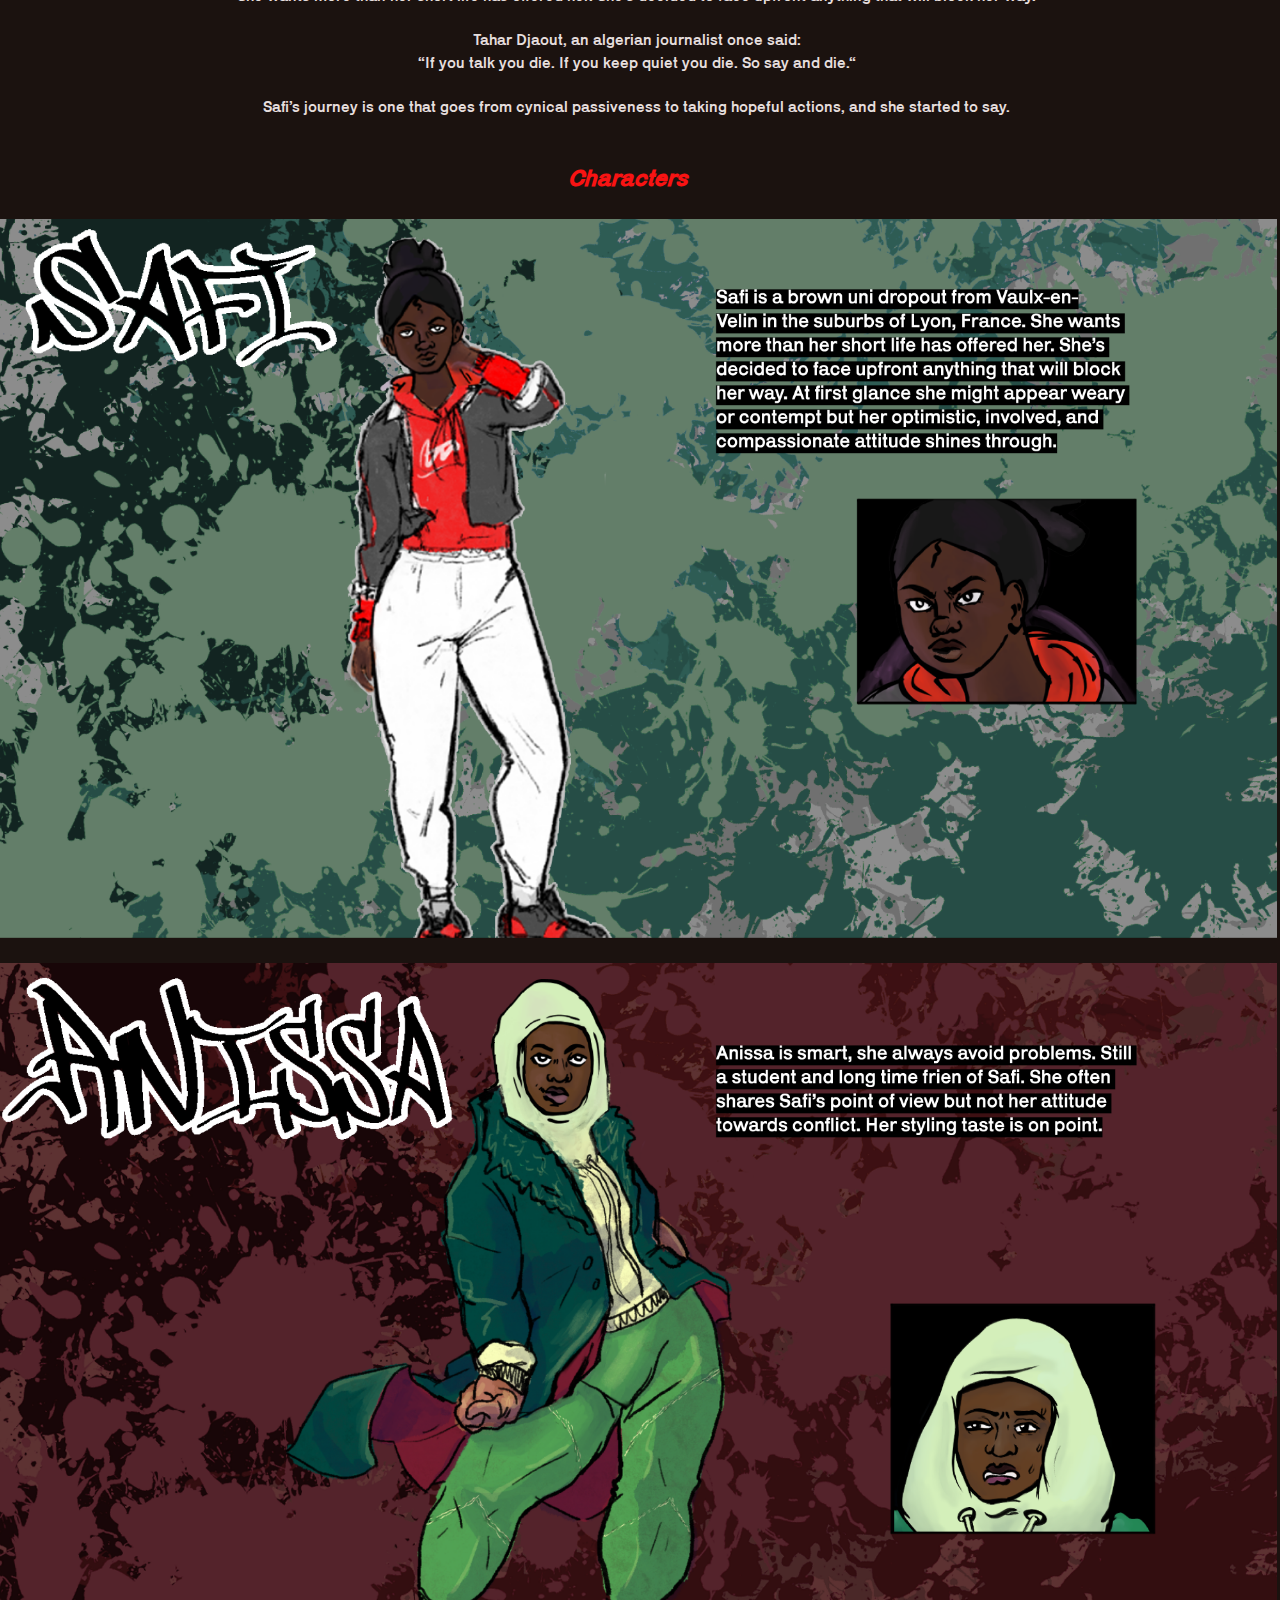
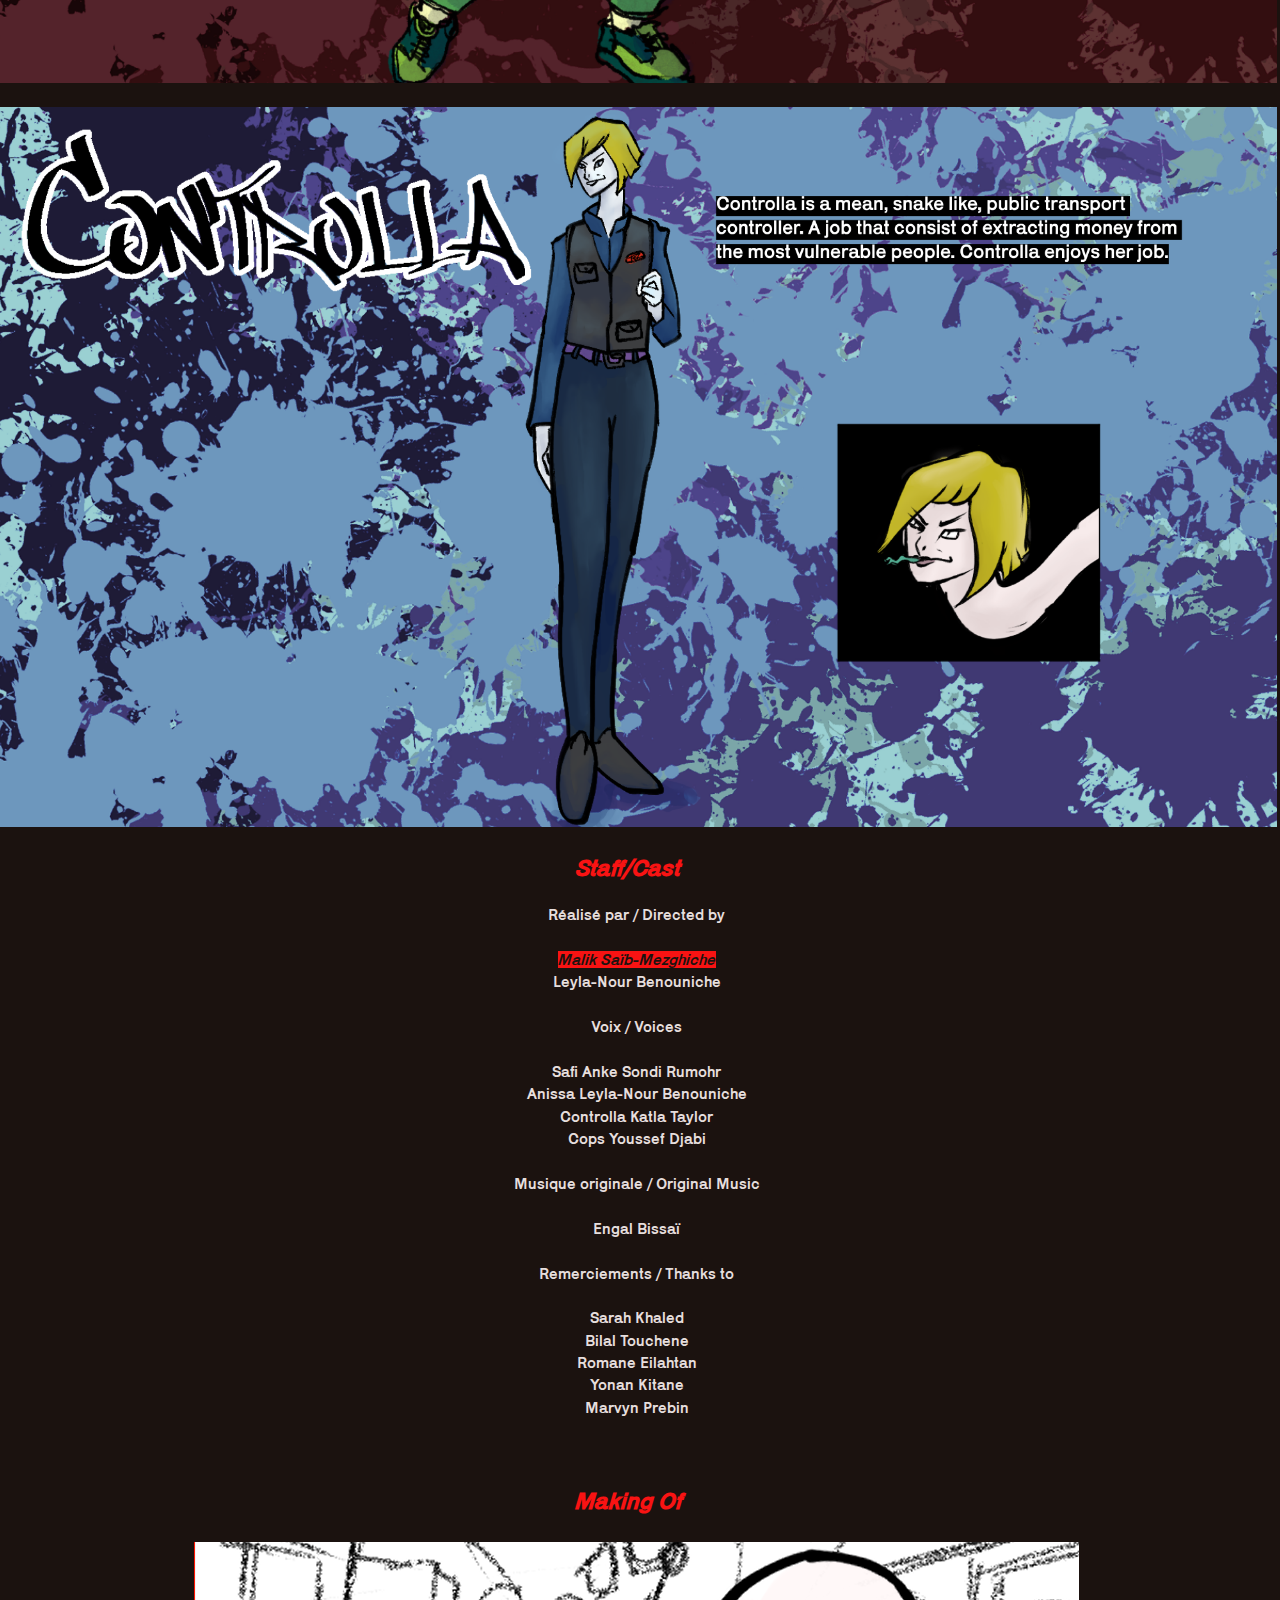
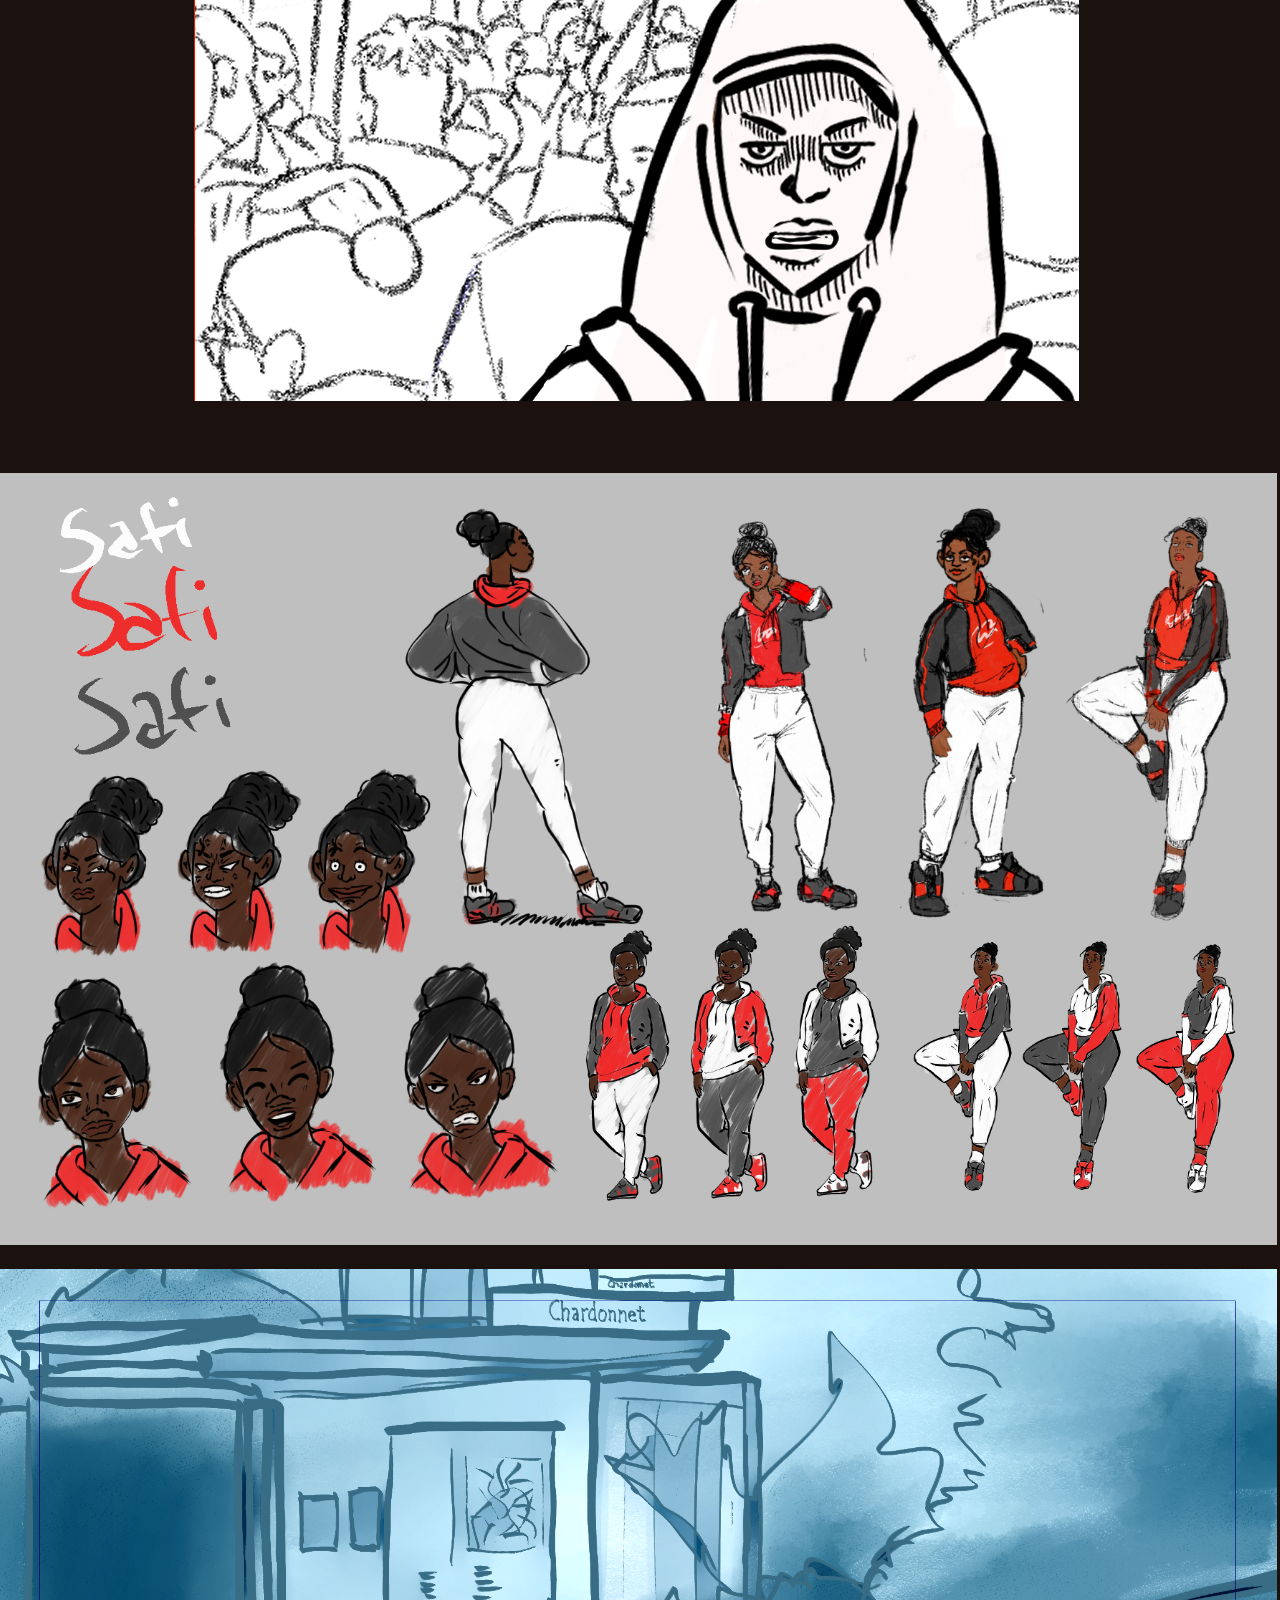
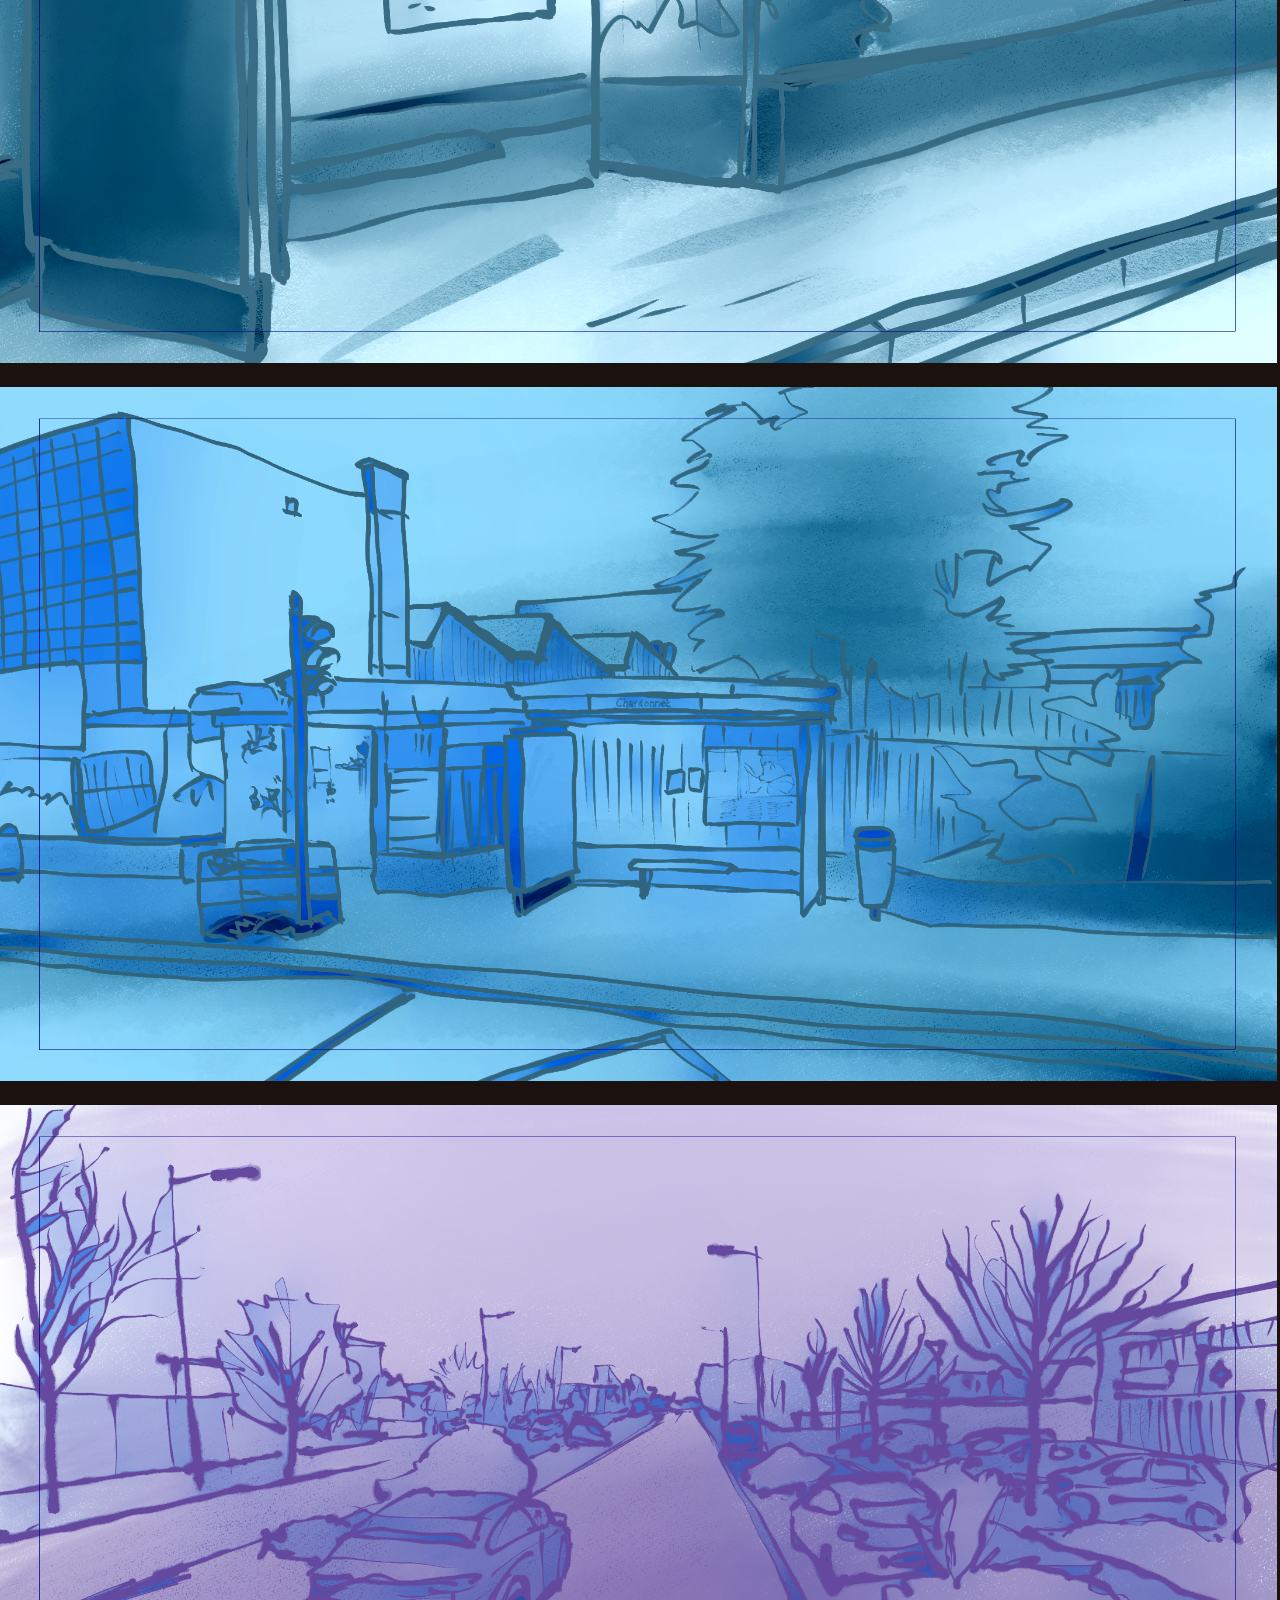
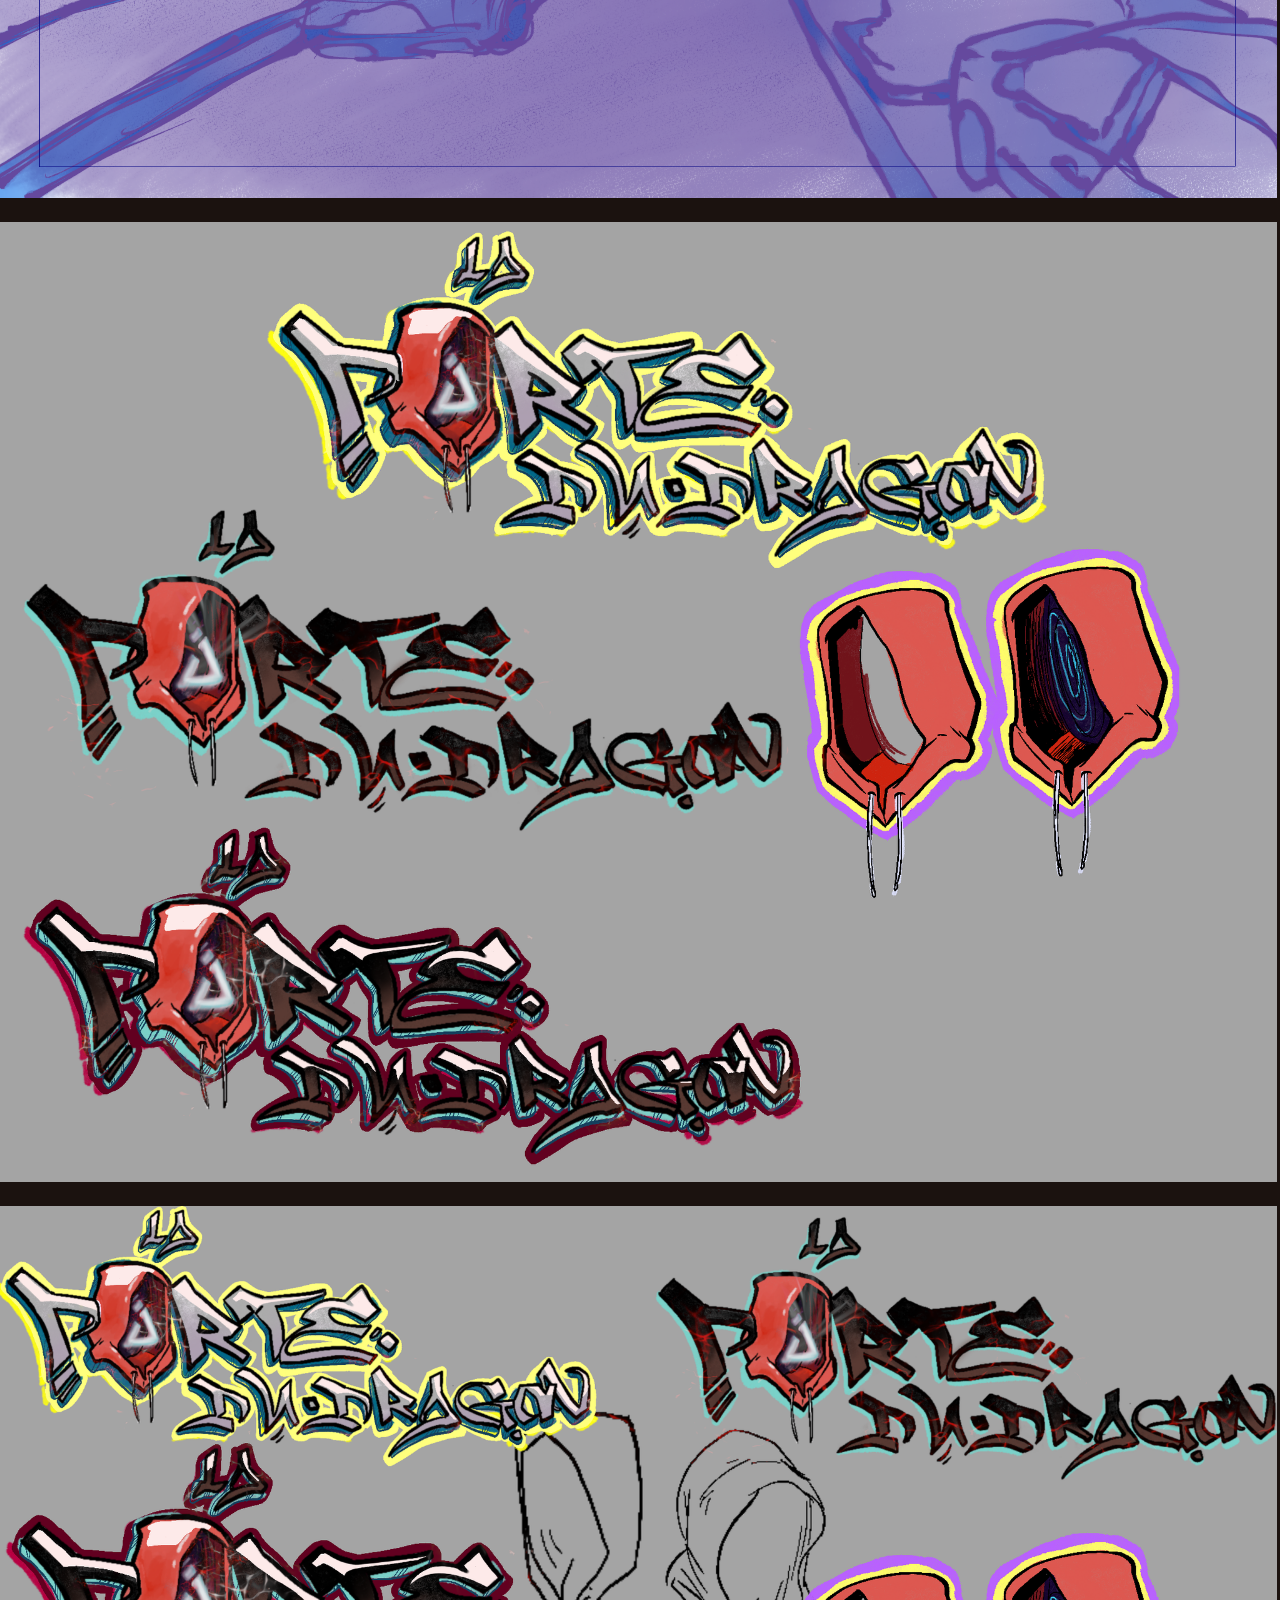
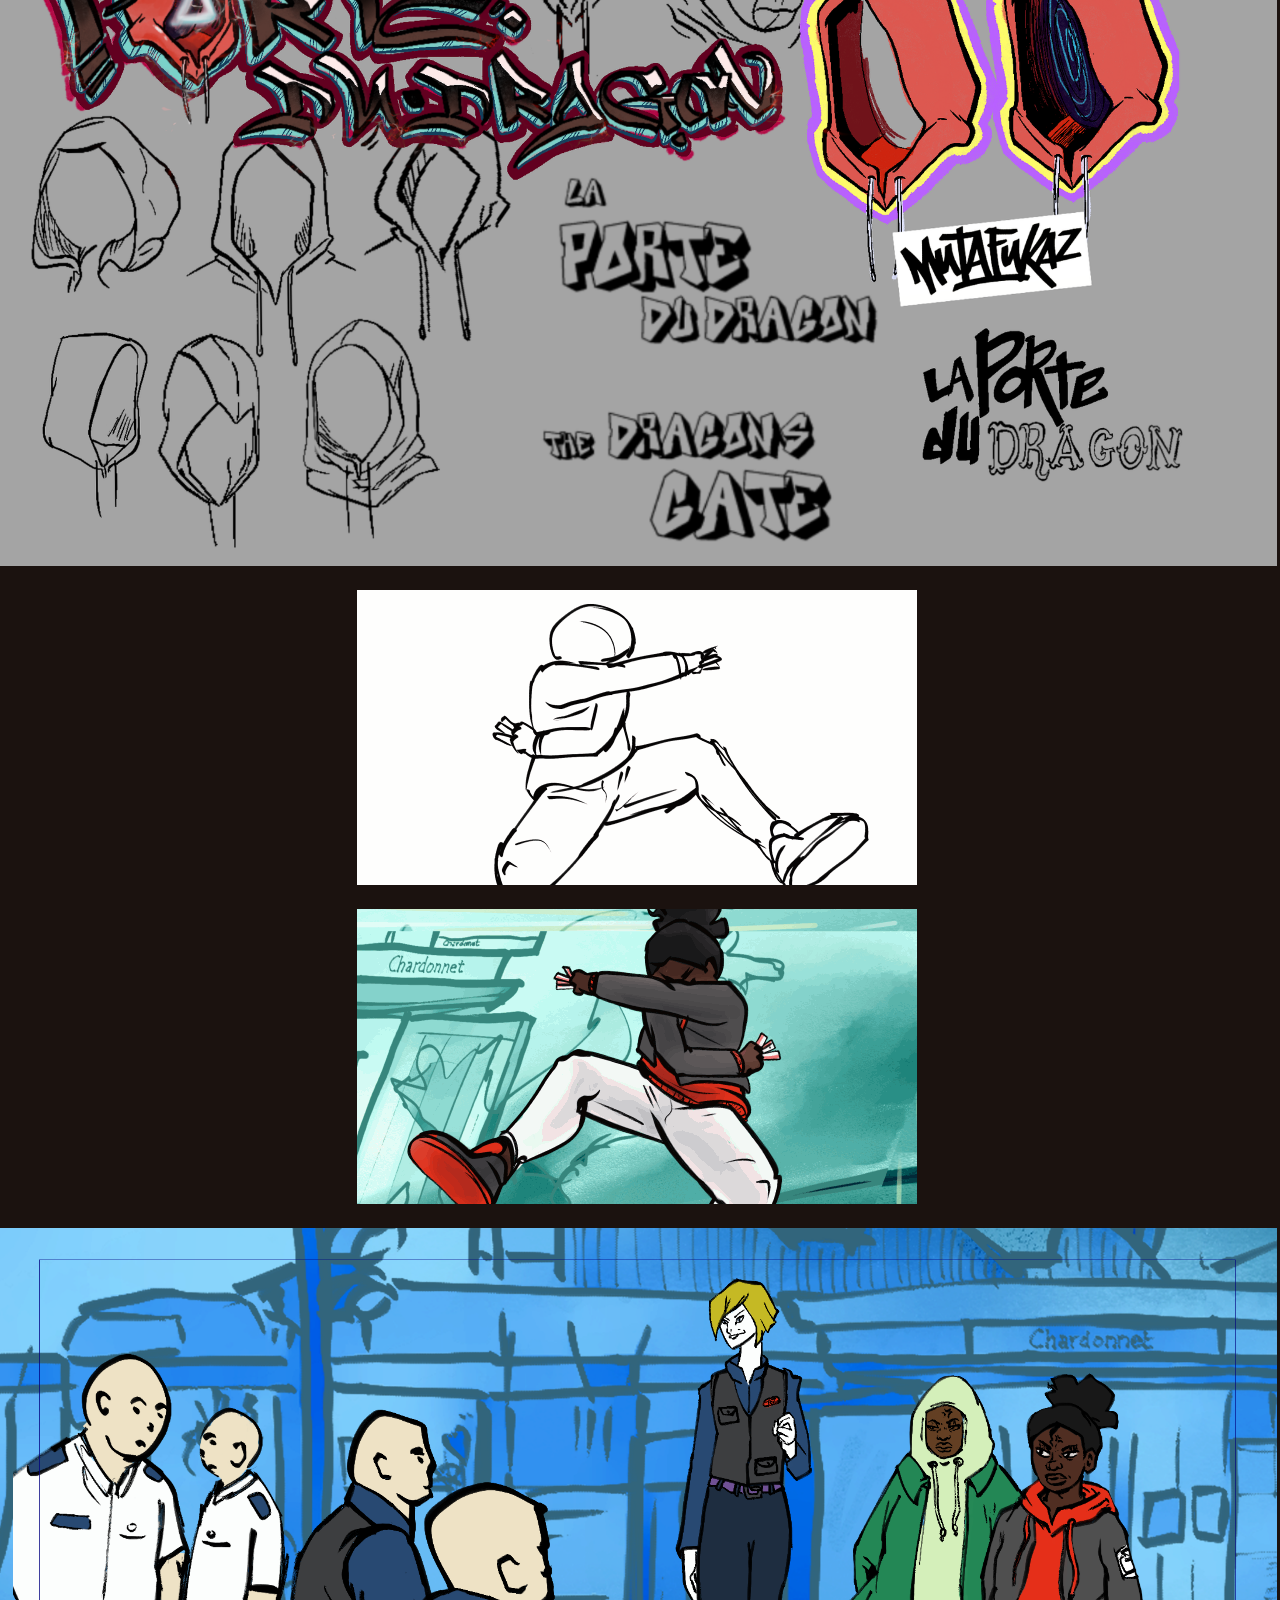
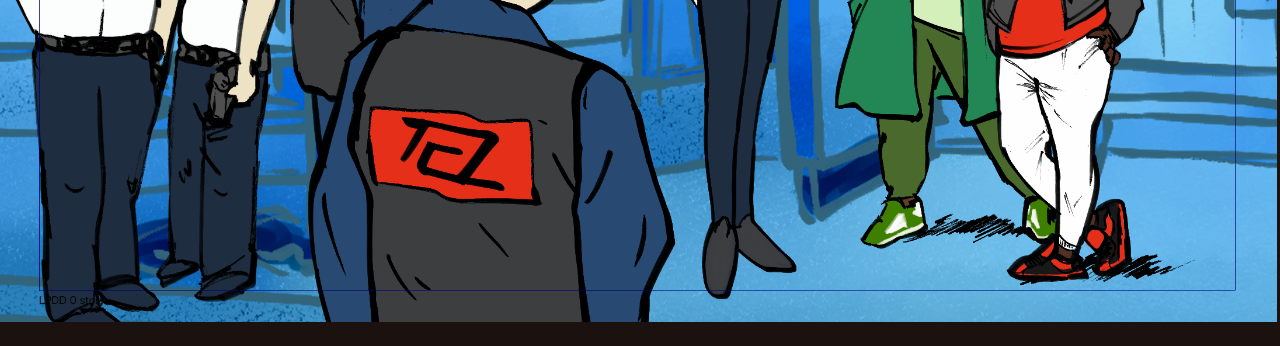
==== commit 4ebc4932: "new img" ====
--- a/lpdd.html
+++ b/lpdd.html
@@ -116,8 +116,8 @@
             <img class="project-image" src="img/img-lpdd/019.png" alt="">
             <img class="project-image" src="img/img-lpdd/020.png" alt="">
             <img class="project-image" src="img/img-lpdd/024.png" alt="">
-            <img class="project-image" src="img/img-lpdd/027.png" alt="">
-            <img class="project-image" src="img/img-lpdd/028.png" alt="">
+            <img class="project-image" src="img/img-lpdd/037.png" alt="">
+            <img class="project-image" src="img/img-lpdd/038.png" alt="">
             <img class="project-image" src="img/img-lpdd/08.gif" alt="">
             <img class="project-image" src="img/img-lpdd/033.gif" alt="">
             <img class="project-image" src="img/img-lpdd/036.png" alt="">
